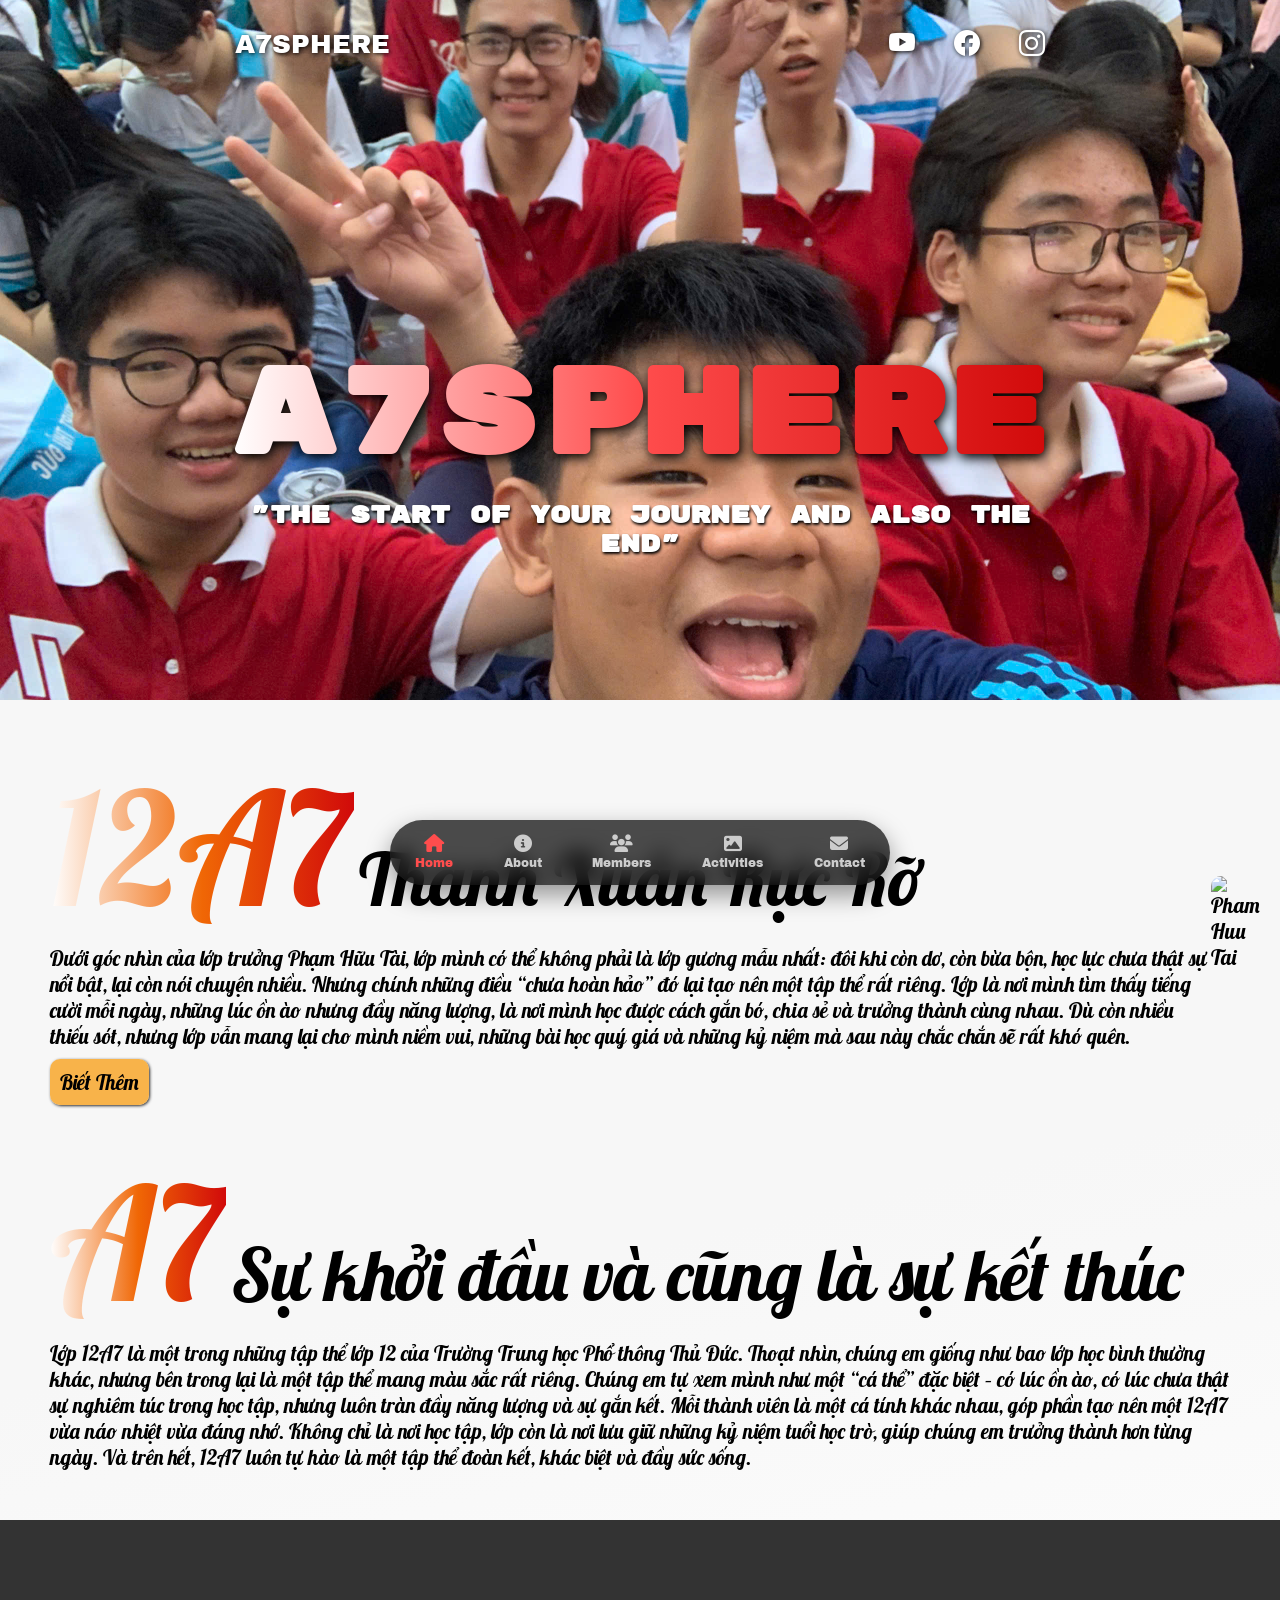
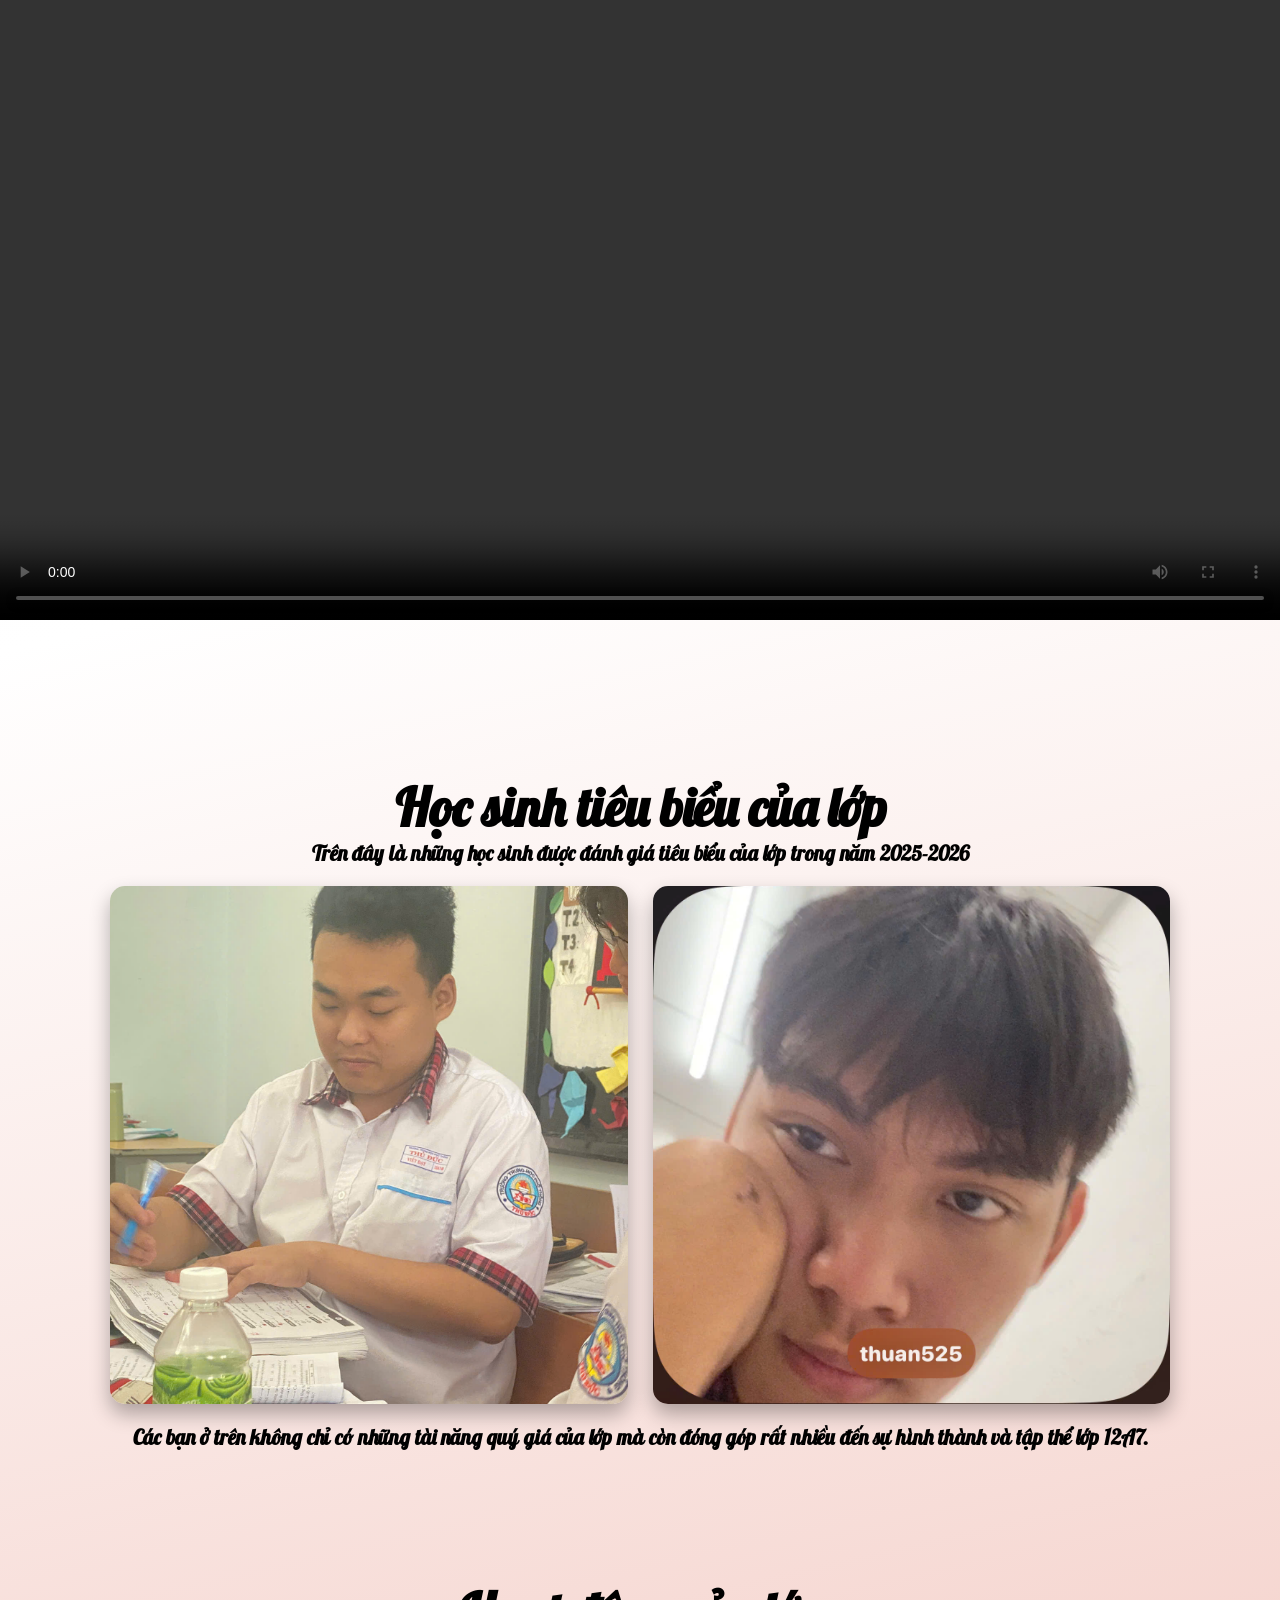
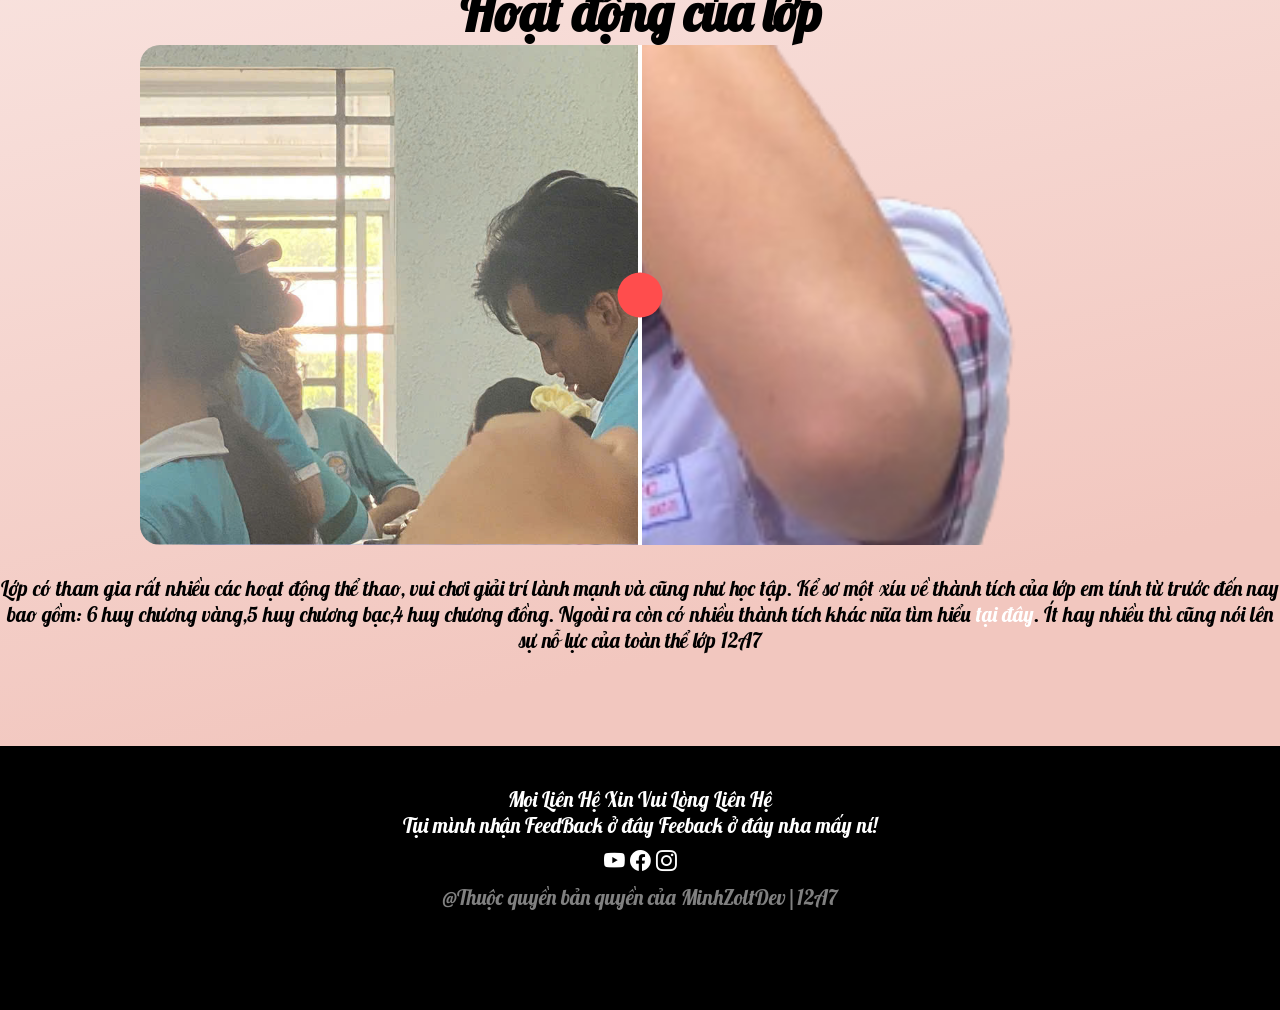
==== index.html @ 8d8f1428 "MinhCuong Update This" ====
<!DOCTYPE html>
<html lang="en">
<head defer>
    <meta charset="UTF-8">
    <meta name="viewport" content="width=device-width, initial-scale=1.0">
    <title>A7SPHERE</title>
    <link rel="stylesheet" href="assets/css/styles.css">
    <link href="https://fonts.googleapis.com/css2?family=Archivo+Black&family=Momo+Trust+Display&family=Rubik+Mono+One&display=swap" rel="stylesheet">
    <link rel="stylesheet" href="https://cdn.jsdelivr.net/npm/bootstrap-icons@1.13.1/font/bootstrap-icons.min.css">
    <script src="assets/java/script.js"></script>
    <script src="https://cdn.jsdelivr.net/npm/gsap@3.12.5/dist/gsap.min.js"></script>
    <script src="https://cdn.jsdelivr.net/npm/gsap@3.12.5/dist/Draggable.min.js"></script>
    <script src="https://cdn.jsdelivr.net/npm/gsap@3.12.5/dist/InertiaPlugin.min.js"></script>
    <link href="https://fonts.googleapis.com/css?family=Dancing+Script|Itim|Lobster|Montserrat:500|Noto+Serif|Nunito|Patrick+Hand|Roboto+Mono:100,100i,300,300i,400,400i,500,500i,700,700i|Roboto+Slab|Saira" rel="stylesheet">
</head>
<body>
    <main>
        <section id="hero" class="hero">
            <div id="nav">
                <div class="logo"><a href="">A7SPHERE</a></div>
                <div class="subnav">
                    <a href="https://www.instagram.com/a7_tdh/"><i class="bi bi-youtube"></i></a>
                    <a href="https://www.instagram.com/a7_tdh/"><i class="bi bi-facebook"></i></a>
                    <a href="https://www.instagram.com/a7_tdh/"><i class="bi bi-instagram"></i></a>
                </div>
            </div>
            <div class="banner-text">
                <a href="">
                <h1>
                    <span class="gradient">A7SPHERE</span>
                    <span class="sub-text">"The start of your journey and also the end"</span>
                </h1>
                </a>
            </div>
            <nav class="bottom-nav">
                <a href="index.html" class="nav-item active">
                <i class="fas fa-home"></i>
                <span>Home</span>
                </a>

                <a href="gioithieu.html" class="nav-item">
                <i class="fas fa-info-circle"></i>
                <span>About</span>
                </a>

                <a href="thanhvien.html" class="nav-item">
                <i class="fas fa-users"></i>
                <span>Members</span>
                </a>

                <a href="hoatdong.html" class="nav-item">
                <i class="fas fa-image"></i>
                <span>Activities</span>
                </a>

                <a href="contact.html" class="nav-item">
                <i class="fas fa-envelope"></i>
                <span>Contact</span>
                </a>
            </nav>
            <link rel="stylesheet" href="https://cdnjs.cloudflare.com/ajax/libs/font-awesome/6.5.0/css/all.min.css">
        </section>
        <section id="container" class="content">
            <div id="about-class">
                <div class="desc">
                    <div class="inf">
                        <div class="text-box">
                            <span class="up">12A7</span>
                            <span class="down">Thanh Xuân Rực Rỡ</span>
                            <p>Dưới góc nhìn của lớp trưởng Phạm Hữu Tài, 
                                lớp mình có thể không phải là lớp gương mẫu nhất:
                                 đôi khi còn dơ, còn bừa bộn, học lực chưa thật sự nổi bật, lại còn nói chuyện nhiều.
                                  Nhưng chính những điều “chưa hoàn hảo” đó lại tạo nên một tập thể rất riêng.
                                   Lớp là nơi mình tìm thấy tiếng cười mỗi ngày, những lúc ồn ào nhưng đầy năng lượng,
                                    là nơi mình học được cách gắn bó, chia sẻ và trưởng thành cùng nhau.
                                     Dù còn nhiều thiếu sót, nhưng lớp vẫn mang lại cho mình niềm vui,
                                      những bài học quý giá và những kỷ niệm mà sau này chắc chắn sẽ rất khó quên.</p>
                            <div class="btn"><a href="">Biết Thêm </a></div>

                        </div>
                        <div class="img">
                            <img src="https://scontent.fsgn5-15.fna.fbcdn.net/v/t39.30808-1/471205450_607537058471717_4896338671761177458_n.jpg?stp=dst-jpg_s200x200_tt6&_nc_cat=105&ccb=1-7&_nc_sid=e99d92&_nc_ohc=vo5A0G_MR-8Q7kNvwF-OnUR&_nc_oc=AdqDxGLi4FD_3Et37yuaGStkdA0nCi_4c3t-Nzt7FdjlCE5256rufus30WrA9XVtXI4i86uE35nLwh0YpuPOVDMf&_nc_zt=24&_nc_ht=scontent.fsgn5-15.fna&_nc_gid=y6_nA2UXHgYPpiNy9r2GIA&_nc_ss=7a3a8&oh=00_Af3Hh2YRTeY-ta6eNF-LEm2PVIT333aUHe0SHNYXMReJ5w&oe=69DE8FF2" alt="Pham Huu Tai">
                        </div>
                    </div>
                    <div class="about">
                        <span class="up">A7</span>
                        <span class="down">Sự khởi đầu và cũng là sự kết thúc</span>
                        <p>Lớp 12A7 là một trong những tập thể lớp 12 của Trường Trung học Phổ thông Thủ Đức. Thoạt nhìn, chúng em giống như bao lớp học bình thường khác, nhưng bên trong lại là một tập thể mang màu sắc rất riêng. Chúng em tự xem mình như một “cá thể” đặc biệt – có lúc ồn ào, có lúc chưa thật sự nghiêm túc trong học tập, 
                            nhưng luôn tràn đầy năng lượng và sự gắn kết. Mỗi thành viên là một cá tính khác nhau,
                             góp phần tạo nên một 12A7 vừa náo nhiệt vừa đáng nhớ. Không chỉ là nơi học tập, 
                             lớp còn là nơi lưu giữ những kỷ niệm tuổi học trò, giúp chúng em trưởng thành hơn từng ngày.
                              Và trên hết, 12A7 luôn tự hào là một tập thể đoàn kết, khác biệt và đầy sức sống.
                        </p>
                    </div>
                    <div class="video">
                        <video id="myVideo" src="assets/media/A7.mp4" controls autoplay ></video>
                    </div>
                </div>
            </div>
            <div id="outstanding-student">
                <h1>Học sinh tiêu biểu của lớp</h1>
                <h4>Trên đây là những học sinh được đánh giá tiêu biểu của lớp trong năm 2025-2026</h4>
                <div class="grid-container">
                    <div class="grid-item" onclick="openModal('member1')">
                        <div class="card-content">
                            <img src="assets/media/z7711926798724_ed6c885fbe867106e957149c598adda2.jpg" alt="Thành viên 1">
                        </div>
                    </div>

                    <div class="grid-item" onclick="openModal('member2')">
                        <div class="card-content">
                            <img src="assets/media/minh thhuan.jpg" alt="Thành viên 2">
                        </div>
                    </div>
                </div>
                <h4>Các bạn ở trên không chỉ có những tài năng quý giá của lớp mà còn đóng góp rất nhiều đến sự hình thành và tập thể lớp 12A7. </h4>
            </div>

            <div id="infoModal" class="modal">
                <div class="modal-content">
                <span class="close-btn" onclick="closeModal()">&times;</span>
                <div id="modal-body">
            </div>
    </div>
            </div>
            <div id="activities">
                  <h1 class="section-title">Hoạt động của lớp</h1>
                    <div class="conc" id="conc">
                        <div class="bg before"></div>
                        <div class="bg after" id="after"></div>

                        <div class="slider" id="slider">
                        <div class="handle"></div>
                        </div>
                    </div>
                  <p>Lớp có tham gia rất nhiều các hoạt động thể thao, vui chơi giải trí lành mạnh và cũng như học tập.
                    Kể sơ một xíu về thành tích của lớp em tính từ trước đến nay bao gồm: 6 huy chương vàng,5 huy chương bạc,4 huy chương đồng.
                    Ngoài ra còn có nhiều thành tích khác nữa tìm hiểu <a href="">tại đây</a>. Ít hay nhiều thì cũng nói lên 
                    sự nỗ lực của toàn thể lớp 12A7
                  </p>
            </div>
                <img src="" alt="">
            </section>
            <footer style="background: black;">
                <div class="contact-inf">
                    Mọi Liên Hệ Xin Vui Lòng Liên Hệ 
                    <div class="contact-form">
                        <span>Tụi mình nhận FeedBack ở đây</span>
                        <a href="">Feeback ở đây nha mấy ní!</a>
                    </div>
                </div>
                <div class="social-icons">
                   <a href="https://www.instagram.com/a7_tdh/"><i class="bi bi-youtube"></i></a>
                    <a href="https://www.instagram.com/a7_tdh/"><i class="bi bi-facebook"></i></a>
                    <a href="https://www.instagram.com/a7_tdh/"><i class="bi bi-instagram"></i></a>
                </div>
                <div class="copyright">@Thuộc quyền bản quyền của MinhZoltDev|12A7</div>
            </footer>
    </main>
</body>
</html>
---- assets/css/styles.css ----
:root{
    --text-color:white;
    --link-color:white;
  /*========== Colors ==========*/
  /*Color mode HSL(hue, saturation, lightness)*/
  --first-color: hsl(220, 100%, 62%);
  --title-color: hsl(220, 8%, 12%);
  --text-color: hsl(220, 8%, 56%);
  --body-color: hsl(220, 24%, 94%);
  --container-color: hsl(220, 48%, 96%);

  /*========== Font and typography ==========*/
  /*.5rem = 8px | 1rem = 16px ...*/
  --body-font: "Montserrat", sans-serif;
  --second-font: "Unbounded", sans-serif;
  --h3-font-size: 1rem;
  --normal-font-size: .938rem;
}
*{
    padding: 0;
    margin: 0;
    outline: none;
    border: 0; 
    box-sizing: border-box;
    text-decoration:none;
}
a{
    color: var(--link-color);
    text-decoration: none;
}
html{
    scroll-behavior: smooth;
    font-size: 65%;
}
video{
  width: 100%;
  height: 700px;

}
body{
  font-family: "Archivo Black", sans-serif;
  background: #f7f7f7;
  background: linear-gradient(167deg, rgba(247, 247, 247, 1) 31%, rgba(255, 255, 255, 1) 50%, rgba(242, 199, 191, 1) 89%);
}
/* Hero Begin */
.hero{
    background: url("../media/banner.jpg");
    background-position: center;
    background-repeat: no-repeat;
    background-size: cover;
    color: var(--text-color);
    width: 100%;
    height: 700px;
    font-size: 2.5rem;
}
#nav{
    position: absolute;
    top: 30px;       /* thay cho margin-top */
    left: 0;
    width: 100%;
    display: flex;
    justify-content: space-around;
    align-items: center;
    text-shadow: 1px 1px 5px black;
}
.logo a{
    text-shadow: 1px 1px 5px black;
}
.logo:hover{
    transform: scale(1.1);
    transition: 0.5s ease;
}
.subnav a:hover{
    color: #ccc;
    transition: 0.5s;
}
.subnav a{
    margin-left: 30px;
}
.banner-text{
    font-size: 5rem;
}
.banner-text a{
  position: absolute;
  top: 50%;
  left: 50%;
  transform: translate(-50%, -50%);
  text-align: center; 
  font-family: "Rubik Mono One", sans-serif;
}
.gradient {
  background: linear-gradient(90deg, #fff, #ff4d4d, #d10a0a);
  -webkit-background-clip: text;
  -webkit-text-fill-color: transparent;
  display:block;
  font-size: clamp(58px, 10vw, 120px);
  filter: drop-shadow(2px 4px 6px black);
}

.sub-text{
  color:white;
  display:block;
  text-shadow: 1px 2px 3px black;
  font-size: clamp(14px, 2.5vw, 24px);
  margin-top:10px;
}
/* Nav dưới khác với kia nha */
.bottom-nav {
  position: fixed;
  bottom: 15px;
  left: 50%;
  transform: translateX(-50%);

  width: 90%;
  max-width: 500px;
  height: 65px;

  background: rgba(0, 0, 0, 0.7);
  backdrop-filter: blur(10px);

  border-radius: 40px;
  display: flex;
  justify-content: space-around;
  align-items: center;

  box-shadow: 0 10px 25px rgba(0,0,0,0.4);
  z-index: 9999;
}

.nav-item {
  text-decoration: none;
  color: #ccc;
  font-size: 12px;

  display: flex;
  flex-direction: column;
  align-items: center;

  transition: 0.3s;
}

.nav-item i {
  font-size: 18px;
  margin-bottom: 3px;
}

.nav-item:hover {
  color: #ff4d4d;
  transform: translateY(-3px);
}

.nav-item.active {
  color: #ff4d4d;
}
/* Container Start */
#container{
    margin-top: 50px;
    font-family: 'Lobster', sans-serif;
}
#container h1{
    margin: 0   auto;
    text-align: center;
    font-size: 5rem;
}
.inf{
    display: flex;
    justify-content: space-around;
    align-items: center;
    margin: 50px;
}
.desc .inf{
    margin-right: 20px;
}
/* About */
#about-class{
  font-size: 2rem;
}
#about-class a{
  color: black;
  background: rgb(248, 179, 74);
  padding: 10px;
  border-radius: 10px;
  box-shadow: 1px 1px 3px #2d2c2c;
}
#about-class .btn{
    margin-top: 20px;
}
#about-class a:hover{
  box-shadow: 1px 1px 5px #ccc;
  transition: 0.3s;
  color: white;
}
#about-class img{
  border-radius: 10px;
}
span.down{
  font-size: 7rem;
}
span.up{
  background: linear-gradient(90deg, #fff, #f06705, #d10a0a);
  -webkit-background-clip: text;
  -webkit-text-fill-color: transparent;
  font-size: 15rem;
}
.container img{
  width: 150%;
  height: 150%;
}
.about{
  margin:50px;
}
.about span{
  direction: rt1;
}
/* Oustanding start */
#outstanding-student{
  margin-top: 150px;
}
h4{
  font-size: 2rem;
  display: flex;
  justify-content: center;
  align-items: center;
  text-align: center;
}
/* Grid Layout */
/* Container chứa toàn bộ các ô ảnh */
.grid-container {
    display: grid;
    /* Tự động chia cột: mỗi cột tối thiểu 150px, tối đa là 1 phần đều nhau */
    grid-template-columns: repeat(auto-fit, minmax(150px, 1fr));
    gap: 25px; /* Khoảng cách giữa các ô */
    padding: 20px;
    max-width: 1100px;
    margin: 0 auto;
}

/* Từng ô item */
.grid-item {
    aspect-ratio: 1; /* Cố định khung hình vuông */
    perspective: 1000px; /* Tạo môi trường 3D để hiệu ứng nghiêng thật hơn */
    cursor: pointer;
}

/* Lớp bọc nội dung ảnh - Nơi chứa hiệu ứng chính */
.card-content {
    width: 100%;
    height: 100%;
    position: relative;
    border-radius: 15px; /* Bo góc */
    overflow: hidden;    /* Giữ ảnh không bị tràn khỏi góc bo */
    box-shadow: 0 10px 20px rgba(0, 0, 0, 0.3);
    
    /* Transition giúp hiệu ứng mượt mà (0.4 giây) */
    transition: transform 0.4s cubic-bezier(0.175, 0.885, 0.32, 1.275), box-shadow 0.4s ease;
}

/* Xử lý thẻ img bên trong */
.card-content img {
    width: 100%;
    height: 100%;
    object-fit: cover; /* Quan trọng: Ảnh lấp đầy khung mà không bị méo */
    display: block;
    transition: filter 0.3s ease;
}

/* --- HIỆU ỨNG KHI DI CHUỘT VÀO (HOVER) --- */

.grid-item:hover .card-content {
    /* Phóng to 1.1 lần và nghiêng theo trục Y (nghiêng ngang) và X (nghiêng dọc) */
    transform: scale(1.1) rotateY(12deg) rotateX(8deg);
    
    /* Đổ bóng sâu hơn khi ảnh bay lên */
    box-shadow: 0 25px 40px rgba(0, 0, 0, 0.5);
    z-index: 10; /* Đảm bảo ảnh đang hover nằm trên các ảnh khác */
}

.grid-item:hover img {
    filter: brightness(1.1); /* Ảnh sáng hơn một chút khi hover */
}

/* --- CSS CHO MODAL (Màn hình thông tin) --- */

.modal {
    display: none; /* Ẩn mặc định */
    position: fixed;
    z-index: 99999; /* Luôn nằm trên cùng */
    left: 0;
    top: 0;
    width: 100%;
    height: 100%;
    background-color: rgba(0, 0, 0, 0.85); /* Nền đen mờ */
    backdrop-filter: blur(8px); /* Làm mờ hậu cảnh */
    align-items: center;
    justify-content: center;
}

.modal-content {
    background: #222; /* Màu nền hộp thoại */
    border: 1px solid #444;
    color: white;
    padding: 40px;
    border-radius: 25px;
    width: 90%;
    max-width: 450px;
    text-align: center;
    position: relative;
    /* Hiệu ứng hiện ra nhẹ nhàng */
    animation: zoomIn 0.3s ease-out;
}

@keyframes zoomIn {
    from { transform: scale(0.7); opacity: 0; }
    to { transform: scale(1); opacity: 1; }
}

.close-btn {
    position: absolute;
    top: 15px;
    right: 20px;
    font-size: 35px;
    color: #ff4d4d;
    cursor: pointer;
    line-height: 1;
}
/* Activities slide nha ni  */
#activities p{
  margin-top: 30px;
}
#activities {
  width: 100%;
  padding: 80px 0;
  background: transparent;
  text-align: center;
  color: black;
  margin-top: 50px;
  font-size: 2rem;
}

.section-title {
  font-size: 2.5rem;
  margin-bottom: 40px;
}


.conc {
  position: relative;
  width: 90%;
  max-width: 1000px;
  height: 500px;
  margin: auto;
  overflow: hidden;
  border-radius: 20px;
}

.bg {
  position: absolute;
  width: 100%;
  height: 100%;
  background-size: cover;
  background-position: center;
  transition: 0.4s ease;
}

.bg.before {
  background-image: url('../media/MINH\ QUAN.png');
  z-index: 1;
}

.bg.after {
  background-image: url('../media/Duy\ thanh.jpg');
  clip-path: inset(0 50% 0 0);
  z-index: 2;
}

.slider {
  position: absolute;
  top: 0;
  left: 50%;
  width: 4px;
  height: 100%;
  background: #fff;
  z-index: 3;
  cursor: ew-resize;
  transform: translateX(-50%);
}

.handle {
  position: absolute;
  top: 50%;
  left: 50%;
  transform: translate(-50%, -50%);
  width: 45px;
  height: 45px;
  background: #ff4d4d;
  border-radius: 50%;
}

@media (max-width: 768px) {
  .conc {
    height: 300px;
  }

  .handle {
    width: 30px;
    height: 30px;
  }
}
/* FOOTER */
footer{
  display: flex;
  flex-direction: column;  
  align-items: center;      
  justify-content: center;
  gap: 10px;                
  padding: 20px;
  background: black;
  color: white;
  text-align: center;
  font-size: 2rem;
  padding-bottom: 100px;
  padding-top: 40px;
  font-family: "Lobster", sans-serif;
}
.copyright{
  opacity: 0.5;
}
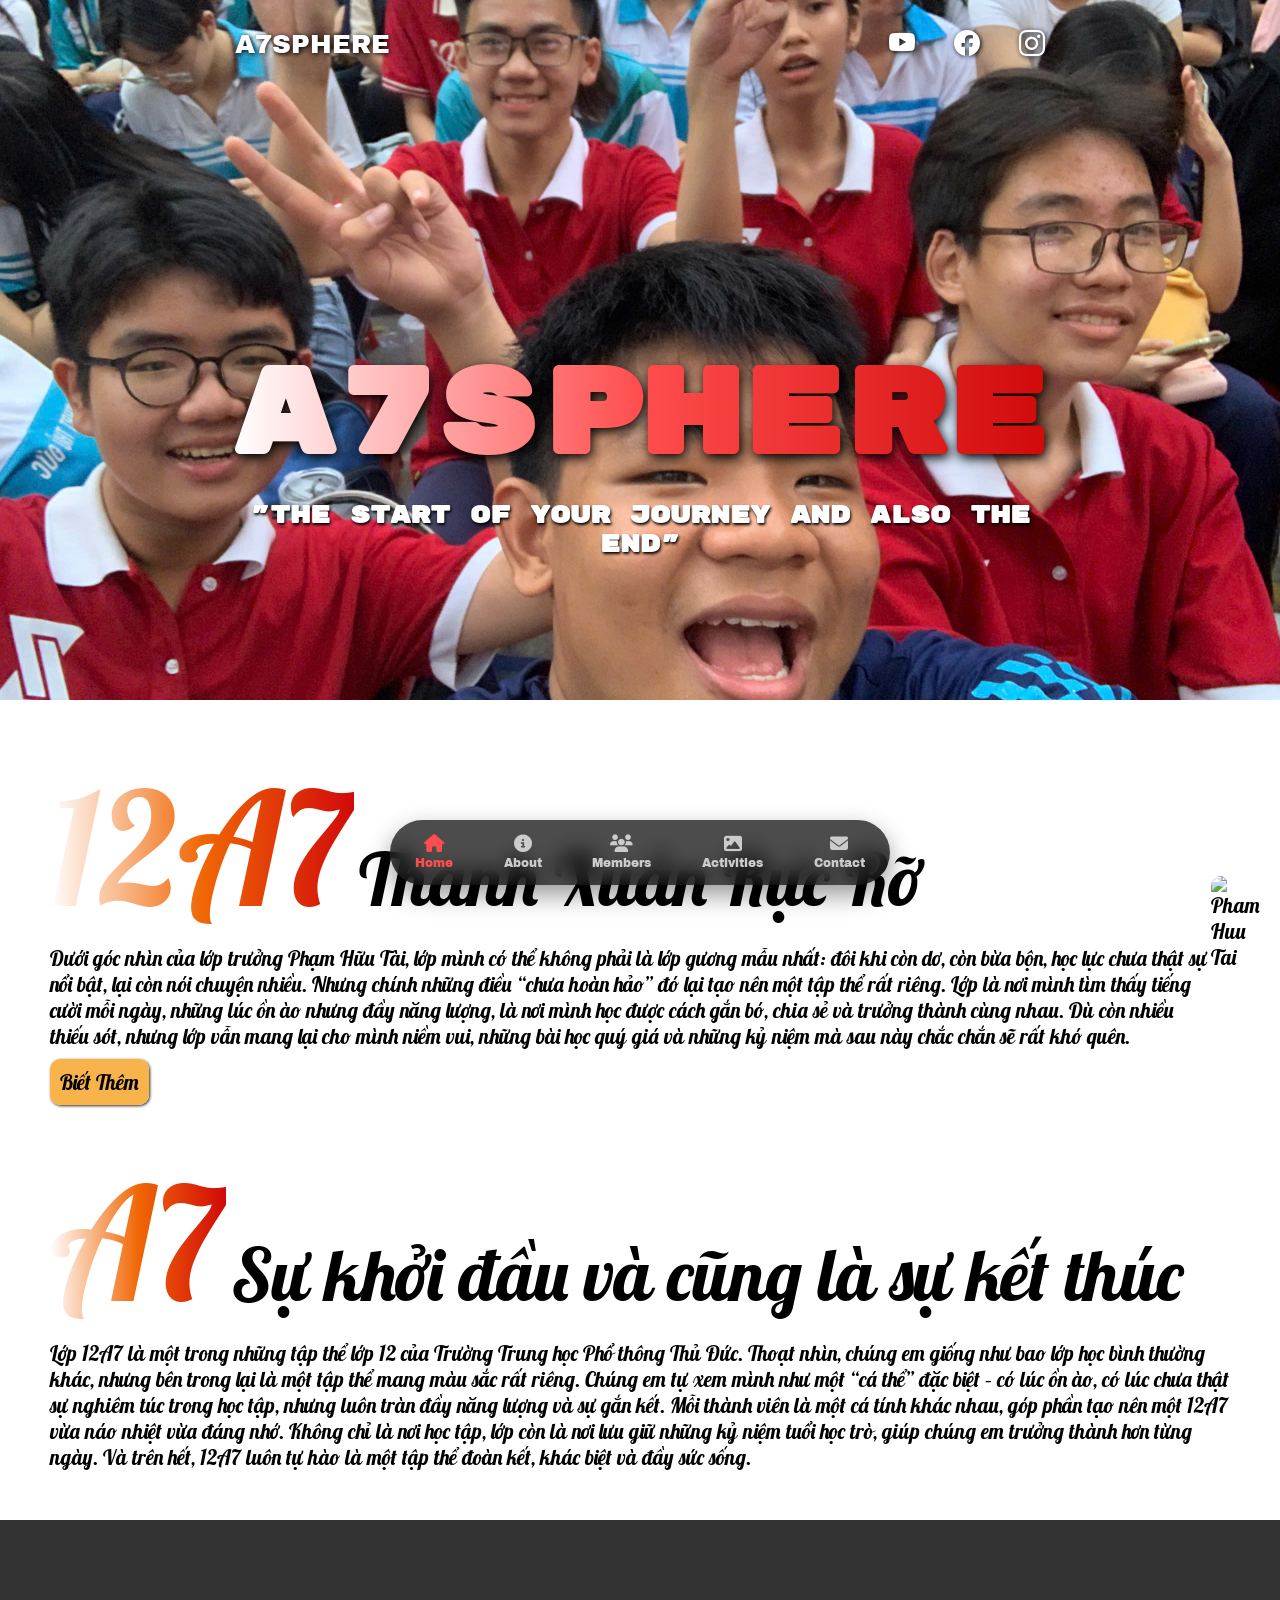
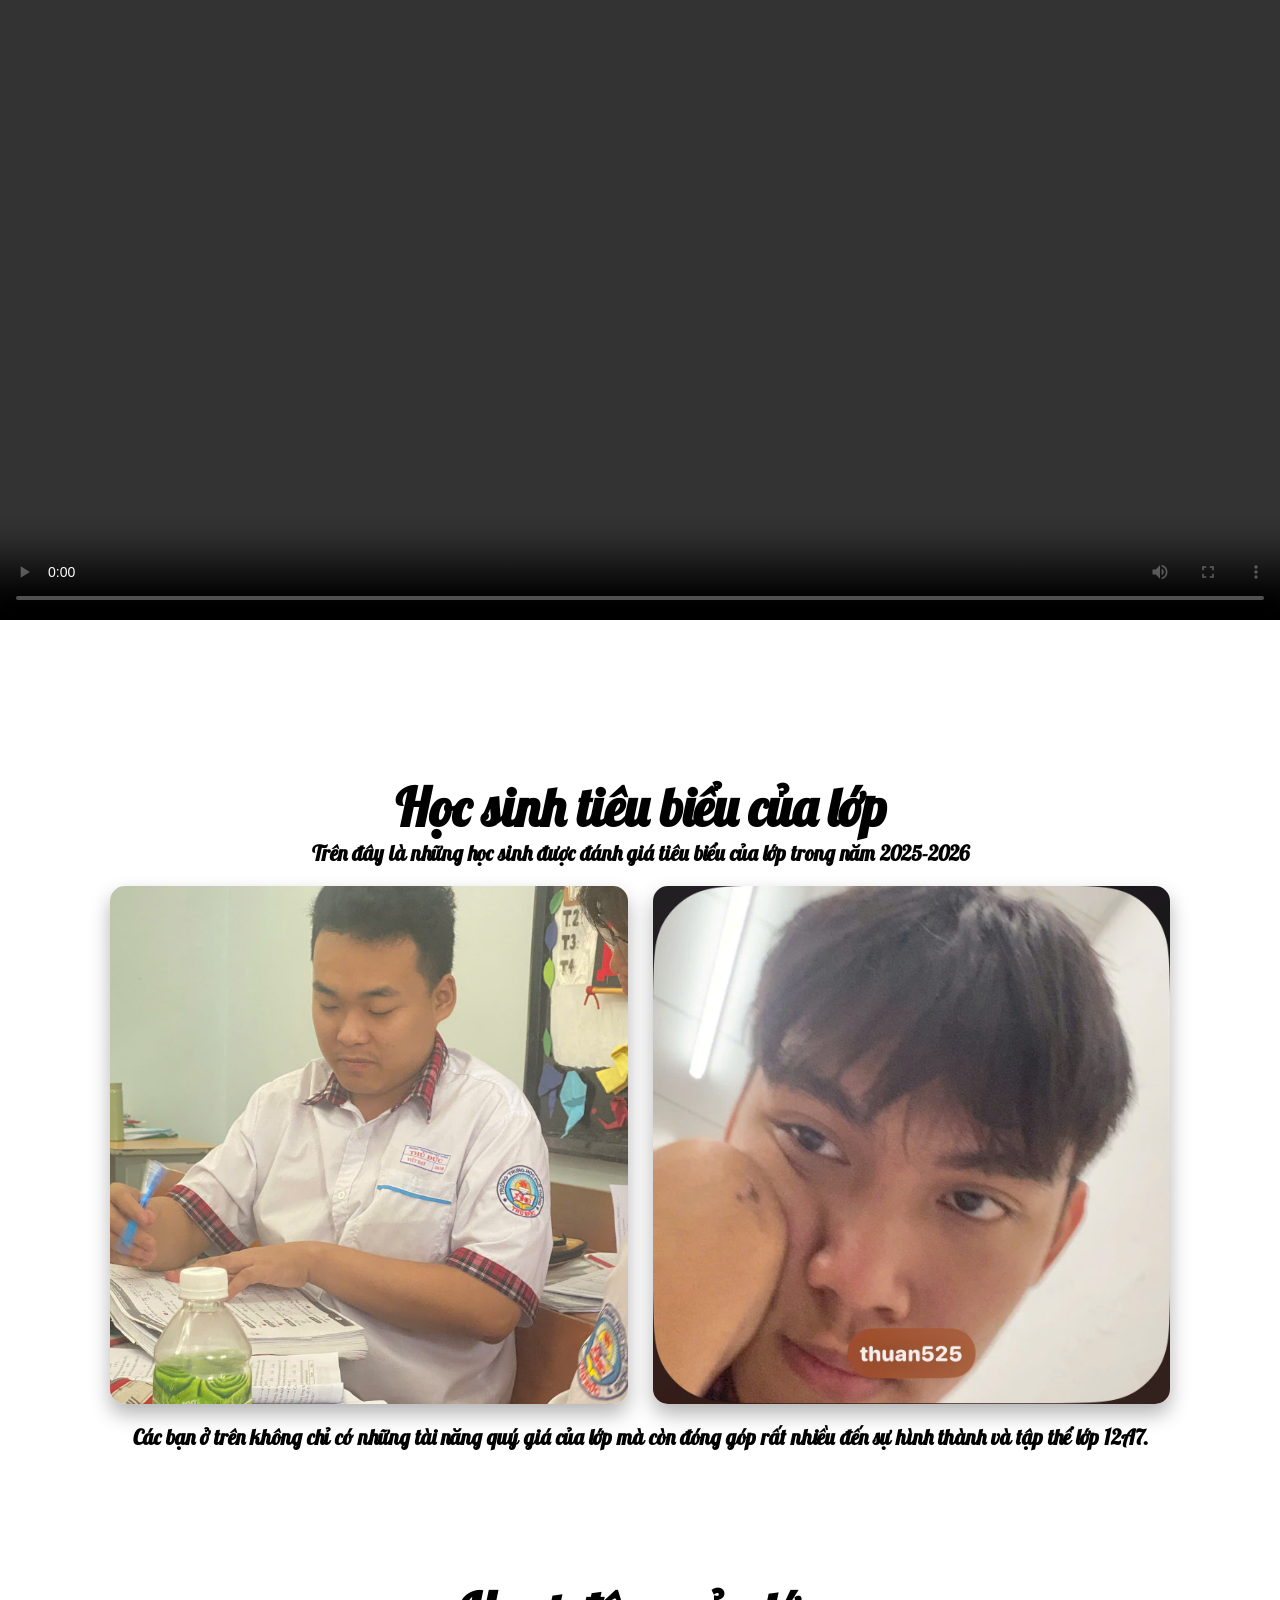
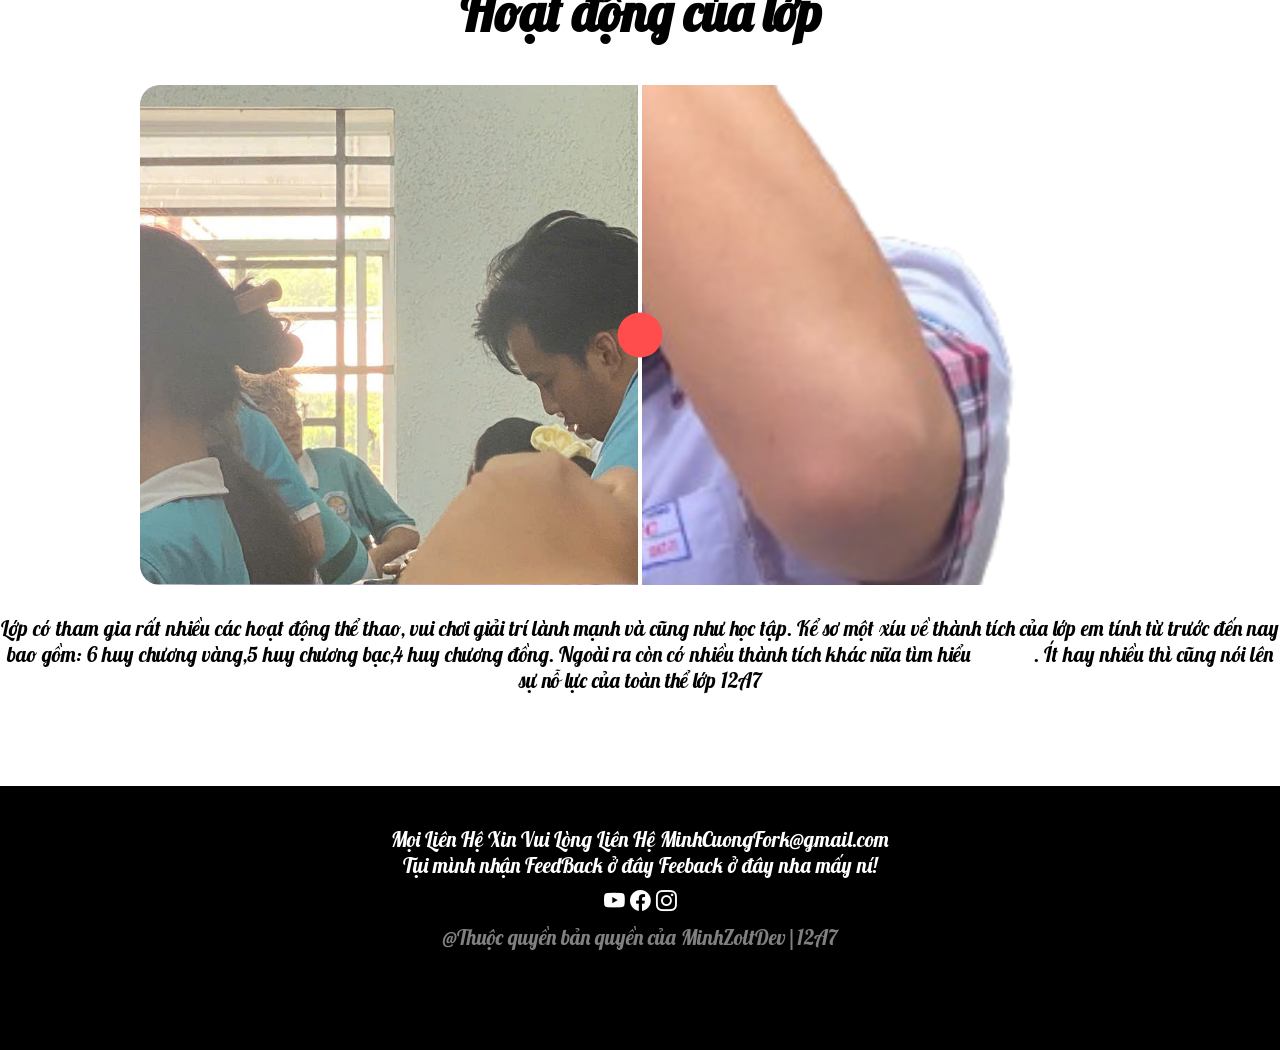
==== commit 021a783f: "Update gan cuoi" ====
--- a/index.html
+++ b/index.html
@@ -143,7 +143,7 @@
             </section>
             <footer style="background: black;">
                 <div class="contact-inf">
-                    Mọi Liên Hệ Xin Vui Lòng Liên Hệ 
+                    Mọi Liên Hệ Xin Vui Lòng Liên Hệ MinhCuongFork@gmail.com
                     <div class="contact-form">
                         <span>Tụi mình nhận FeedBack ở đây</span>
                         <a href="">Feeback ở đây nha mấy ní!</a>
--- a/assets/css/styles.css
+++ b/assets/css/styles.css
@@ -39,8 +39,6 @@
 }
 body{
   font-family: "Archivo Black", sans-serif;
-  background: #f7f7f7;
-  background: linear-gradient(167deg, rgba(247, 247, 247, 1) 31%, rgba(255, 255, 255, 1) 50%, rgba(242, 199, 191, 1) 89%);
 }
 /* Hero Begin */
 .hero{
@@ -335,6 +333,9 @@
   color: black;
   margin-top: 50px;
   font-size: 2rem;
+}
+#activities h1{
+  margin-bottom: 40px;
 }
 
 .section-title {
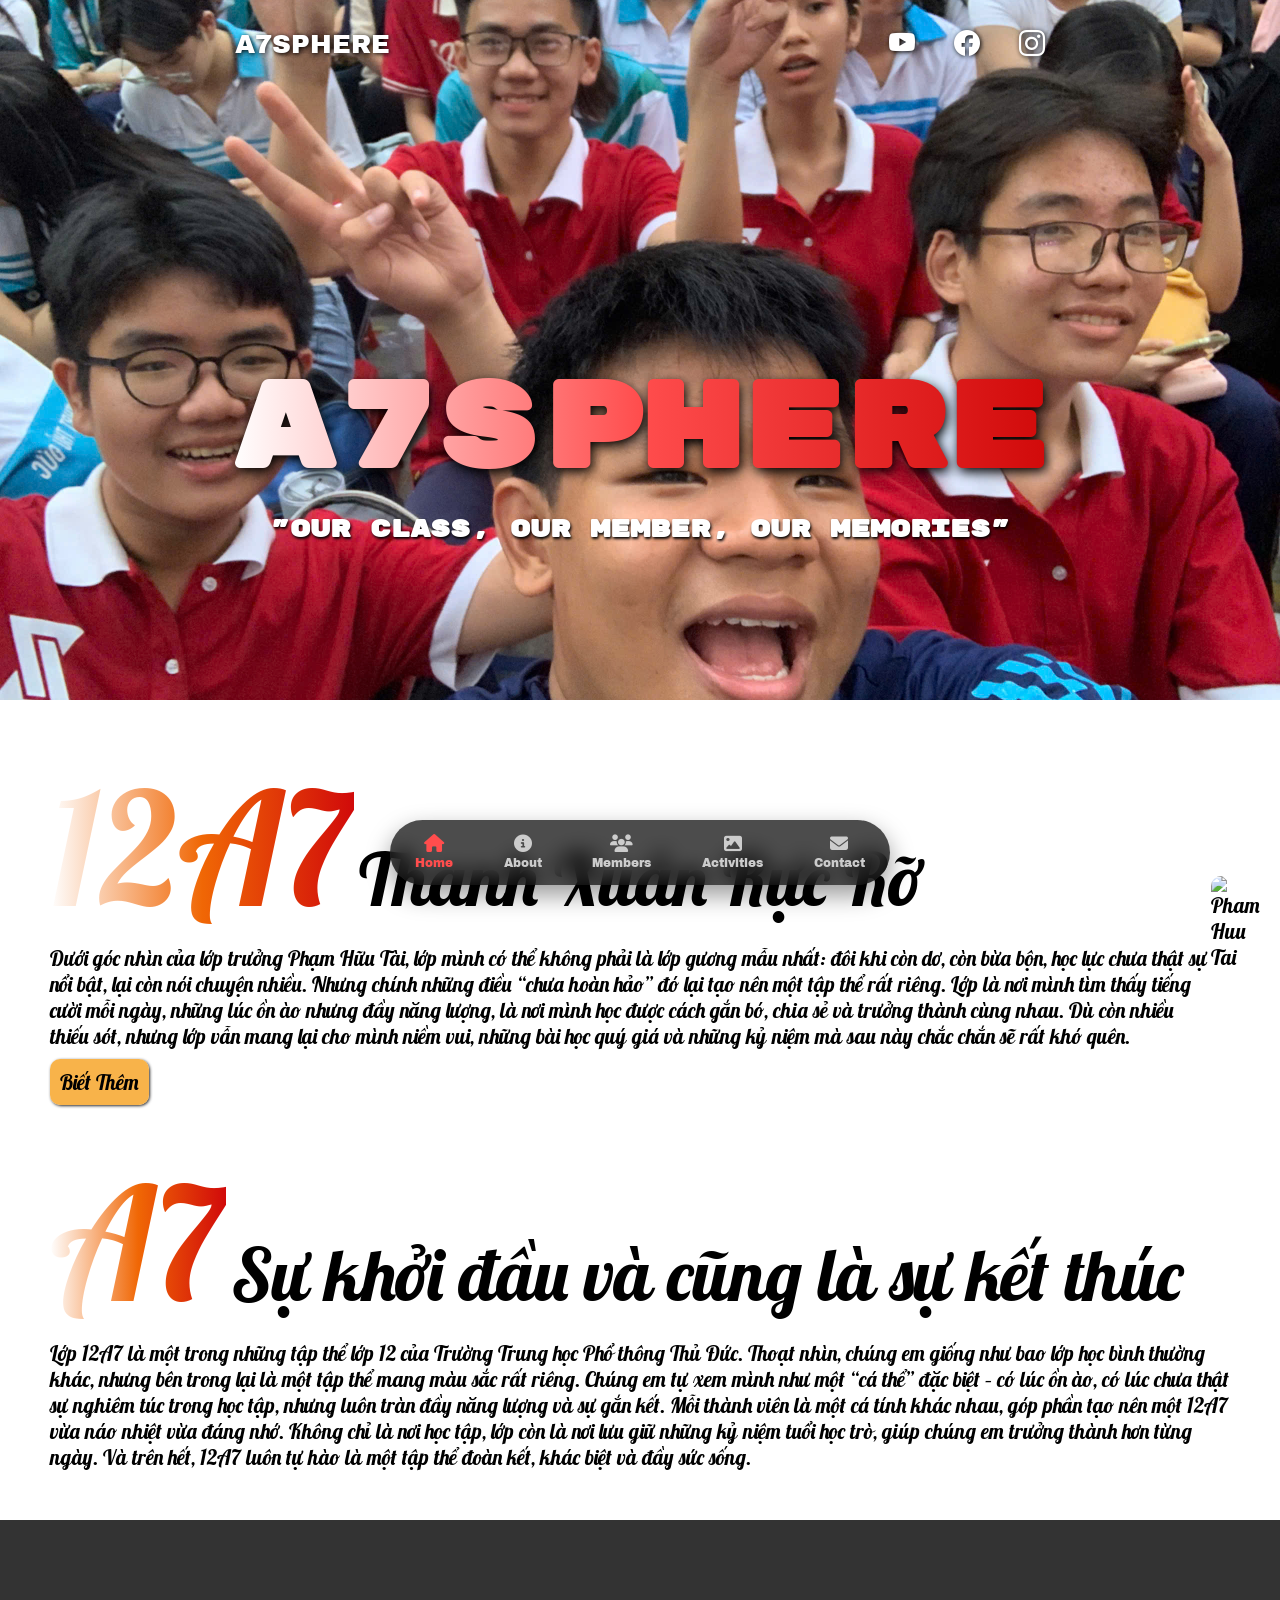
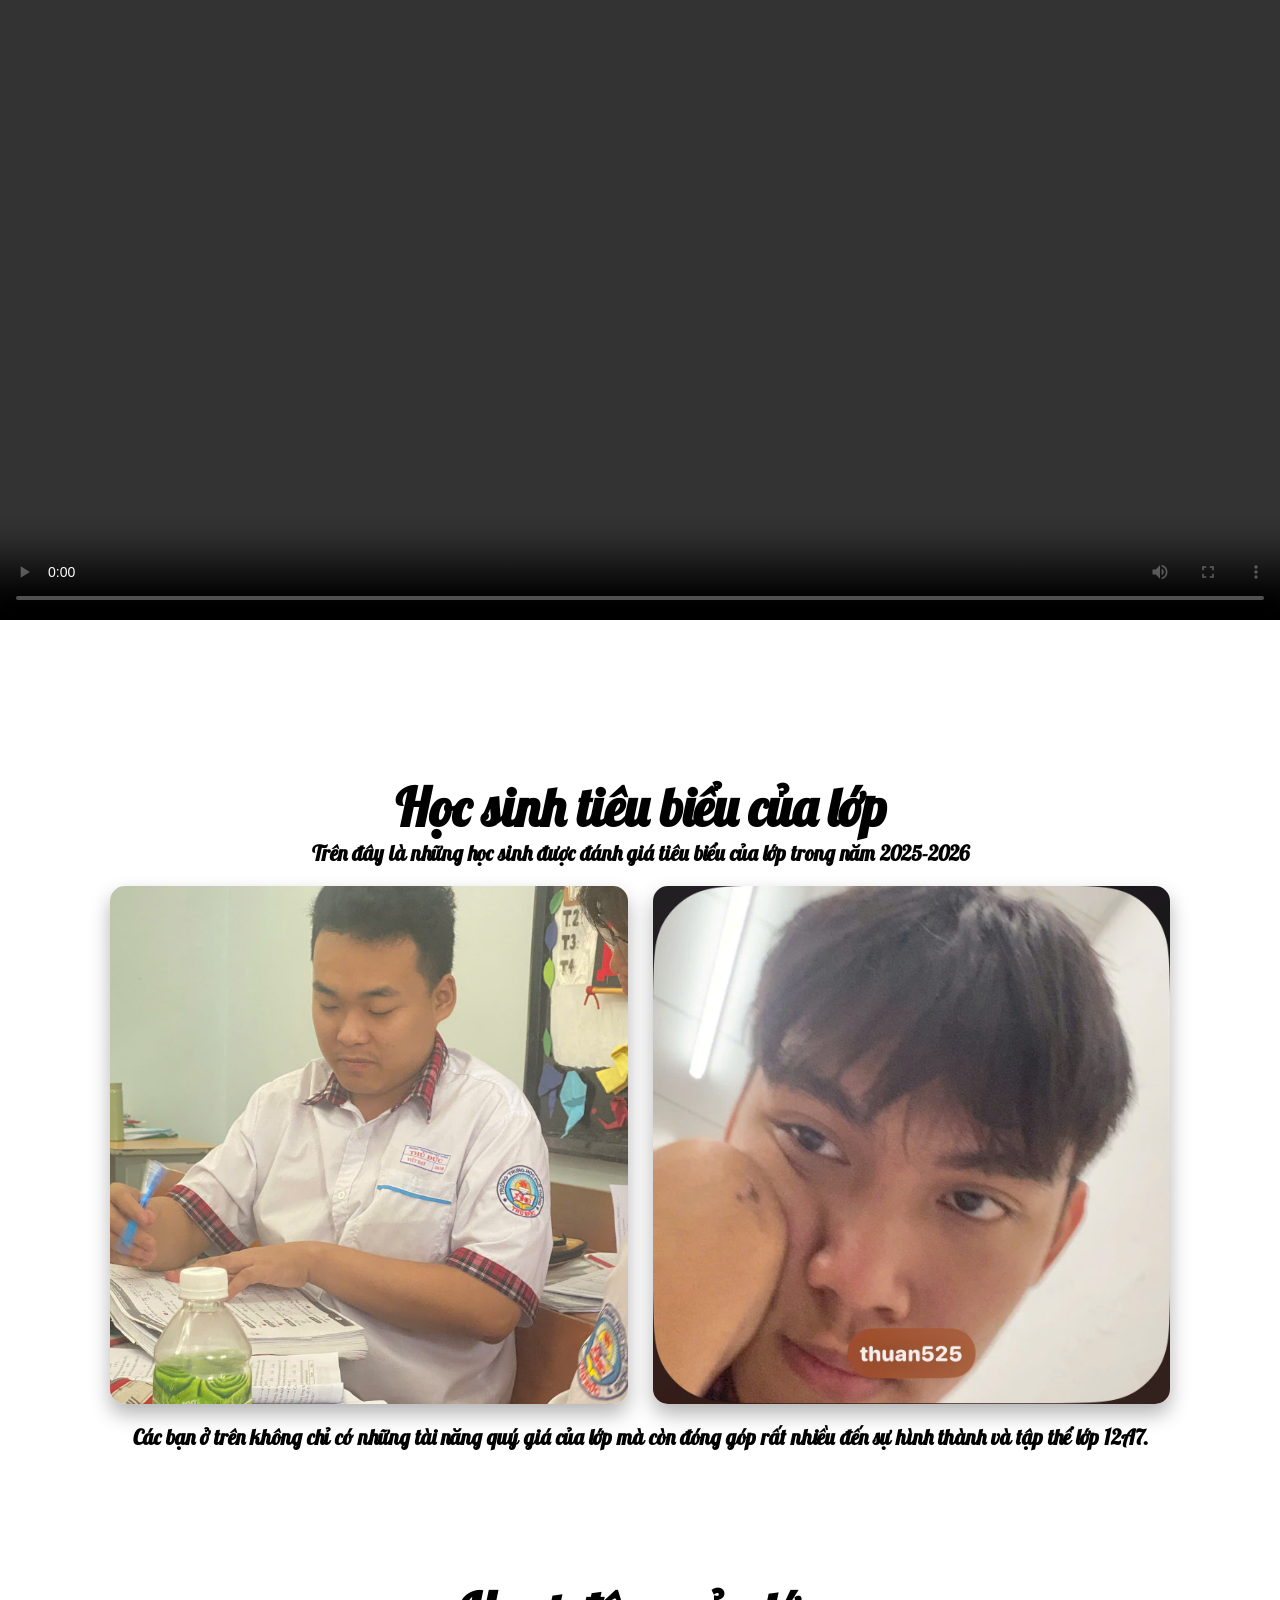
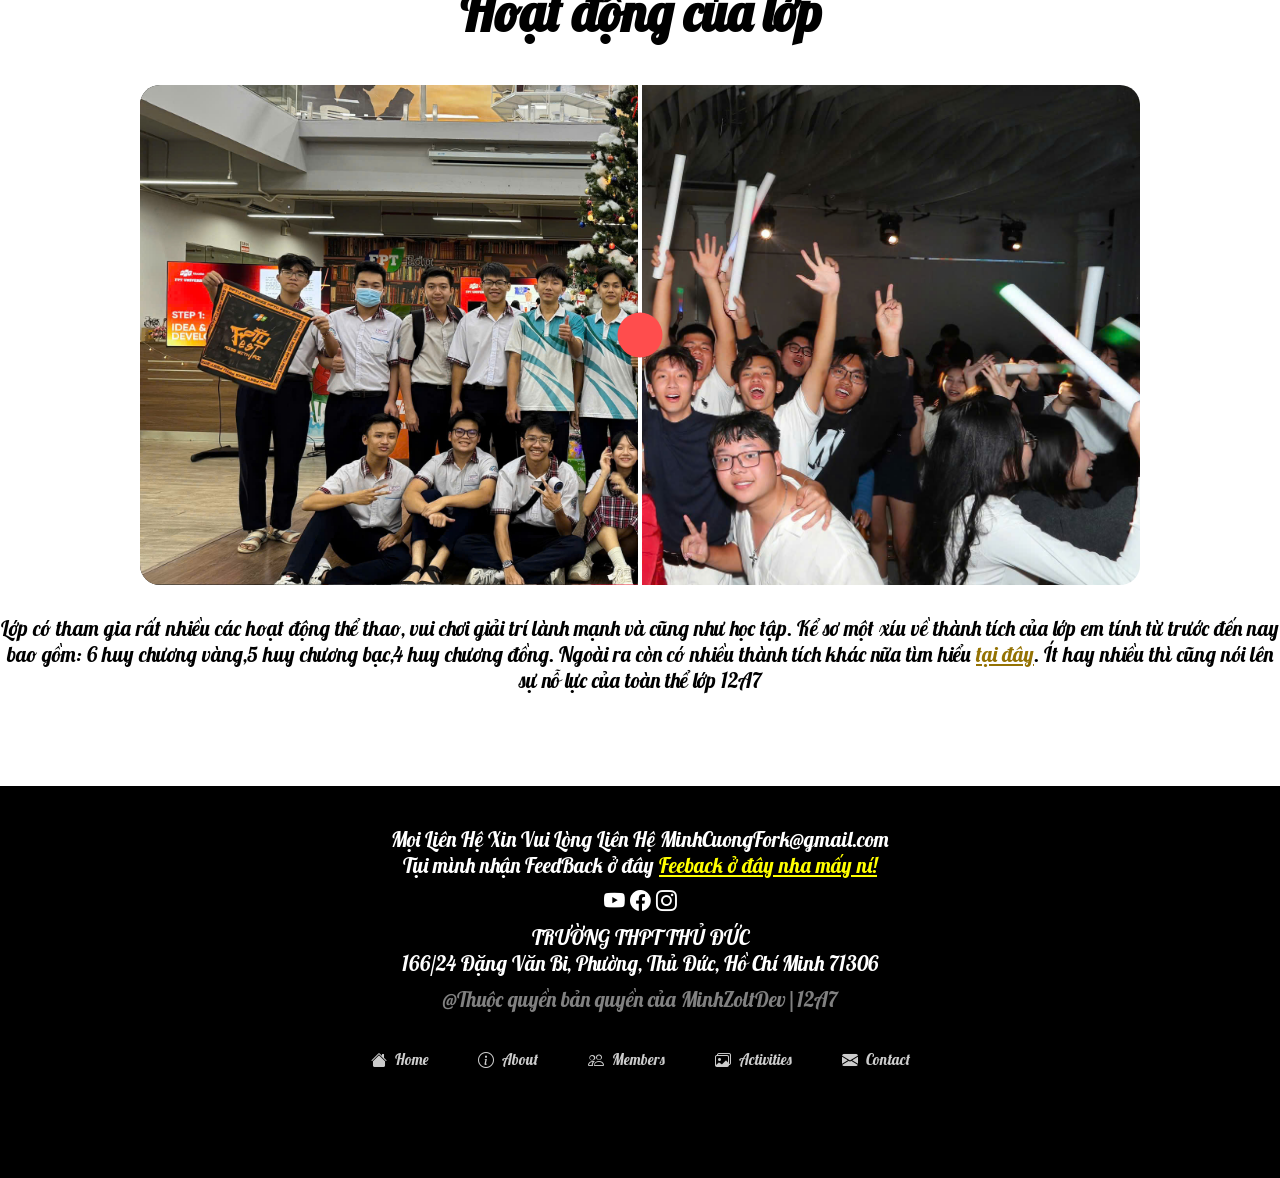
==== commit acf5474a: "Update chx responisve" ====
--- a/index.html
+++ b/index.html
@@ -12,6 +12,7 @@
     <script src="https://cdn.jsdelivr.net/npm/gsap@3.12.5/dist/Draggable.min.js"></script>
     <script src="https://cdn.jsdelivr.net/npm/gsap@3.12.5/dist/InertiaPlugin.min.js"></script>
     <link href="https://fonts.googleapis.com/css?family=Dancing+Script|Itim|Lobster|Montserrat:500|Noto+Serif|Nunito|Patrick+Hand|Roboto+Mono:100,100i,300,300i,400,400i,500,500i,700,700i|Roboto+Slab|Saira" rel="stylesheet">
+    <link rel="stylesheet" href="assets/css/responsive.css">
 </head>
 <body>
     <main>
@@ -28,7 +29,7 @@
                 <a href="">
                 <h1>
                     <span class="gradient">A7SPHERE</span>
-                    <span class="sub-text">"The start of your journey and also the end"</span>
+                    <span class="sub-text">"OUR CLASS, OUR MEMBER, OUR MEMORIES"</span>
                 </h1>
                 </a>
             </div>
@@ -75,7 +76,7 @@
                                     là nơi mình học được cách gắn bó, chia sẻ và trưởng thành cùng nhau.
                                      Dù còn nhiều thiếu sót, nhưng lớp vẫn mang lại cho mình niềm vui,
                                       những bài học quý giá và những kỷ niệm mà sau này chắc chắn sẽ rất khó quên.</p>
-                            <div class="btn"><a href="">Biết Thêm </a></div>
+                            <div class="btn"><a href="gioithieu.html">Biết Thêm </a></div>
 
                         </div>
                         <div class="img">
@@ -135,7 +136,7 @@
                     </div>
                   <p>Lớp có tham gia rất nhiều các hoạt động thể thao, vui chơi giải trí lành mạnh và cũng như học tập.
                     Kể sơ một xíu về thành tích của lớp em tính từ trước đến nay bao gồm: 6 huy chương vàng,5 huy chương bạc,4 huy chương đồng.
-                    Ngoài ra còn có nhiều thành tích khác nữa tìm hiểu <a href="">tại đây</a>. Ít hay nhiều thì cũng nói lên 
+                    Ngoài ra còn có nhiều thành tích khác nữa tìm hiểu <a href="hoatdong.html">tại đây</a>. Ít hay nhiều thì cũng nói lên 
                     sự nỗ lực của toàn thể lớp 12A7
                   </p>
             </div>
@@ -154,7 +155,16 @@
                     <a href="https://www.instagram.com/a7_tdh/"><i class="bi bi-facebook"></i></a>
                     <a href="https://www.instagram.com/a7_tdh/"><i class="bi bi-instagram"></i></a>
                 </div>
+                TRƯỜNG THPT THỦ ĐỨC <br>
+                166/24 Đặng Văn Bi, Phường, Thủ Đức, Hồ Chí Minh 71306
                 <div class="copyright">@Thuộc quyền bản quyền của MinhZoltDev|12A7</div>
+<div class="footer-nav">
+  <a href="index.html"><i class="bi bi-house-fill"></i> Home</a>
+  <a href="gioithieu.html"><i class="bi bi-info-circle"></i> About</a>
+  <a href="thanhvien.html"><i class="bi bi-people"></i> Members</a>
+  <a href="hoatdong.html"><i class="bi bi-images"></i> Activities</a>
+  <a href="contact.html"><i class="bi bi-envelope-fill"></i> Contact</a>
+</div>
             </footer>
     </main>
 </body>
--- a/assets/css/styles.css
+++ b/assets/css/styles.css
@@ -353,6 +353,10 @@
   overflow: hidden;
   border-radius: 20px;
 }
+#activities a{
+  color: rgb(148, 114, 3);
+  text-decoration: underline;
+}
 
 .bg {
   position: absolute;
@@ -364,12 +368,12 @@
 }
 
 .bg.before {
-  background-image: url('../media/MINH\ QUAN.png');
+  background-image: url('../media/Hieu.jpg');
   z-index: 1;
 }
 
 .bg.after {
-  background-image: url('../media/Duy\ thanh.jpg');
+  background-image: url('../media/maybo.jpg');
   clip-path: inset(0 50% 0 0);
   z-index: 2;
 }
@@ -395,6 +399,38 @@
   height: 45px;
   background: #ff4d4d;
   border-radius: 50%;
+}
+.footer-nav {
+  display: flex;
+  justify-content: center;
+  flex-wrap: wrap;
+  gap: 20px;
+  margin-top: 20px;
+}
+
+.footer-nav a {
+  display: flex;
+  align-items: center;
+  gap: 8px;
+
+  color: #ccc;
+  text-decoration: none;
+  font-size: 15px;
+
+  padding: 8px 15px;
+  border-radius: 20px;
+  transition: 0.3s;
+}
+
+/* Hover */
+.footer-nav a:hover {
+  color: #ff2e2e;
+  background: rgba(255, 0, 0, 0.1);
+}
+
+/* Icon */
+.footer-nav i {
+  font-size: 16px;
 }
 
 @media (max-width: 768px) {
@@ -425,4 +461,13 @@
 }
 .copyright{
   opacity: 0.5;
+}
+/* Contact form */
+.contact-form a{
+  color: yellow;
+  text-decoration: underline;
+}
+.contact-form a{
+  color: yellow;
+  text-decoration: underline;
 }
--- a/assets/css/responsive.css
+++ b/assets/css/responsive.css
@@ -0,0 +1,153 @@
+/* --- 1. Cấu hình chung cho mọi màn hình --- */
+img {
+    max-width: 100%;
+    height: auto;
+}
+
+/* --- 2. Màn hình Tablet (Dưới 1024px) --- */
+@media (max-width: 1024px) {
+    .letter-paper {
+        width: 80%; /* Form liên hệ co giãn theo màn hình */
+        padding: 30px;
+    }
+    
+    /* Chỉnh lại layout cho phần thành viên (nếu dùng grid) */
+    .member-grid {
+        grid-template-columns: repeat(3, 1fr); /* 3 cột cho tablet */
+    }
+}
+
+/* --- 3. Màn hình Mobile lớn / iPad Portrait (Dưới 768px) --- */
+@media (max-width: 768px) {
+    .letter-paper {
+        width: 90%;
+        padding: 20px;
+    }
+
+    .title {
+        font-size: 1.2rem;
+    }
+
+    /* Ẩn bớt các hiệu ứng rườm rà để tập trung nội dung */
+    .stamp-container::after {
+        display: none; 
+    }
+
+    .member-grid {
+        grid-template-columns: repeat(2, 1fr); /* 2 cột cho điện thoại lớn */
+    }
+
+    /* Menu điều hướng (nếu có) nên chuyển sang dạng dọc hoặc ẩn */
+    nav ul {
+        flex-direction: column;
+        text-align: center;
+    }
+}
+
+/* --- 4. Màn hình Mobile nhỏ (Dưới 480px) --- */
+@media (max-width: 480px) {
+    .input-group {
+        flex-direction: column; /* Nhãn và ô nhập xếp chồng lên nhau */
+        align-items: flex-start;
+    }
+
+    .input-group label {
+        margin-bottom: 5px;
+        font-size: 0.8rem;
+    }
+
+    input, .message-group textarea {
+        background-size: 100% 25px; /* Thu nhỏ khoảng cách dòng kẻ */
+        line-height: 25px;
+    }
+
+    .member-grid {
+        grid-template-columns: 1fr; /* 1 cột duy nhất cho điện thoại nhỏ */
+    }
+
+    .footer-form {
+        justify-content: center;
+        flex-direction: column-reverse;
+        gap: 20px;
+    }
+}
+
+/* --- 5. Màn hình cực lớn (Monitor trên 1440px) --- */
+@media (min-width: 1440px) {
+    .letter-container {
+        transform: scale(1.2); /* Phóng to một chút để không bị lọt thỏm */
+    }
+}
+/* Container chính chứa tờ giấy */
+.letter-container {
+    width: 100%;
+    display: flex;
+    justify-content: center;
+    padding: 20px; /* Tạo khoảng trống để không bị dính sát mép điện thoại */
+    box-sizing: border-box;
+}
+
+/* Tờ giấy viết thư */
+.letter-paper {
+    background-color: white;
+    width: 100%;
+    max-width: 500px; /* Trên máy tính nó chỉ rộng tối đa 500px */
+    min-width: 300px; /* Trên điện thoại nhỏ nhất nó vẫn giữ form */
+    padding: 30px;
+    box-shadow: 10px 10px 0px rgba(0, 0, 0, 0.05);
+    position: relative;
+    box-sizing: border-box; /* Quan trọng để padding không làm tăng chiều rộng */
+}
+
+/* Xử lý phần Input để không bị đẩy ra ngoài */
+.input-group {
+    display: flex;
+    align-items: flex-end;
+    margin-bottom: 20px;
+    width: 100%;
+}
+
+.input-group label {
+    white-space: nowrap; /* Không cho chữ nhãn bị xuống dòng */
+    margin-right: 10px;
+}
+
+input, textarea {
+    flex: 1; /* Để input chiếm hết phần còn lại của hàng */
+    border: none;
+    outline: none;
+    background: transparent;
+    width: 100%;
+    /* Dòng kẻ */
+    background-image: linear-gradient(to bottom, transparent 29px, #e0e0e0 1px);
+    background-size: 100% 30px;
+    line-height: 30px;
+}
+
+/* Tablet và Di động */
+@media (max-width: 600px) {
+    .letter-paper {
+        padding: 20px 15px; /* Giảm padding khi màn hình nhỏ */
+    }
+    
+    .title {
+        font-size: 1.2rem;
+        margin-bottom: 20px;
+    }
+
+    .input-group {
+        flex-direction: column; /* Chuyển thành hàng dọc trên điện thoại */
+        align-items: flex-start;
+    }
+
+    .input-group label {
+        margin-bottom: 5px;
+    }
+}
+html, body {
+    margin: 0;
+    padding: 0;
+    width: 100%;
+    overflow-x: hidden; /* Ngăn chặn cuộn ngang gây lỗi giao diện */
+    background-color: transparent; /* Màu nền chủ đạo */
+}
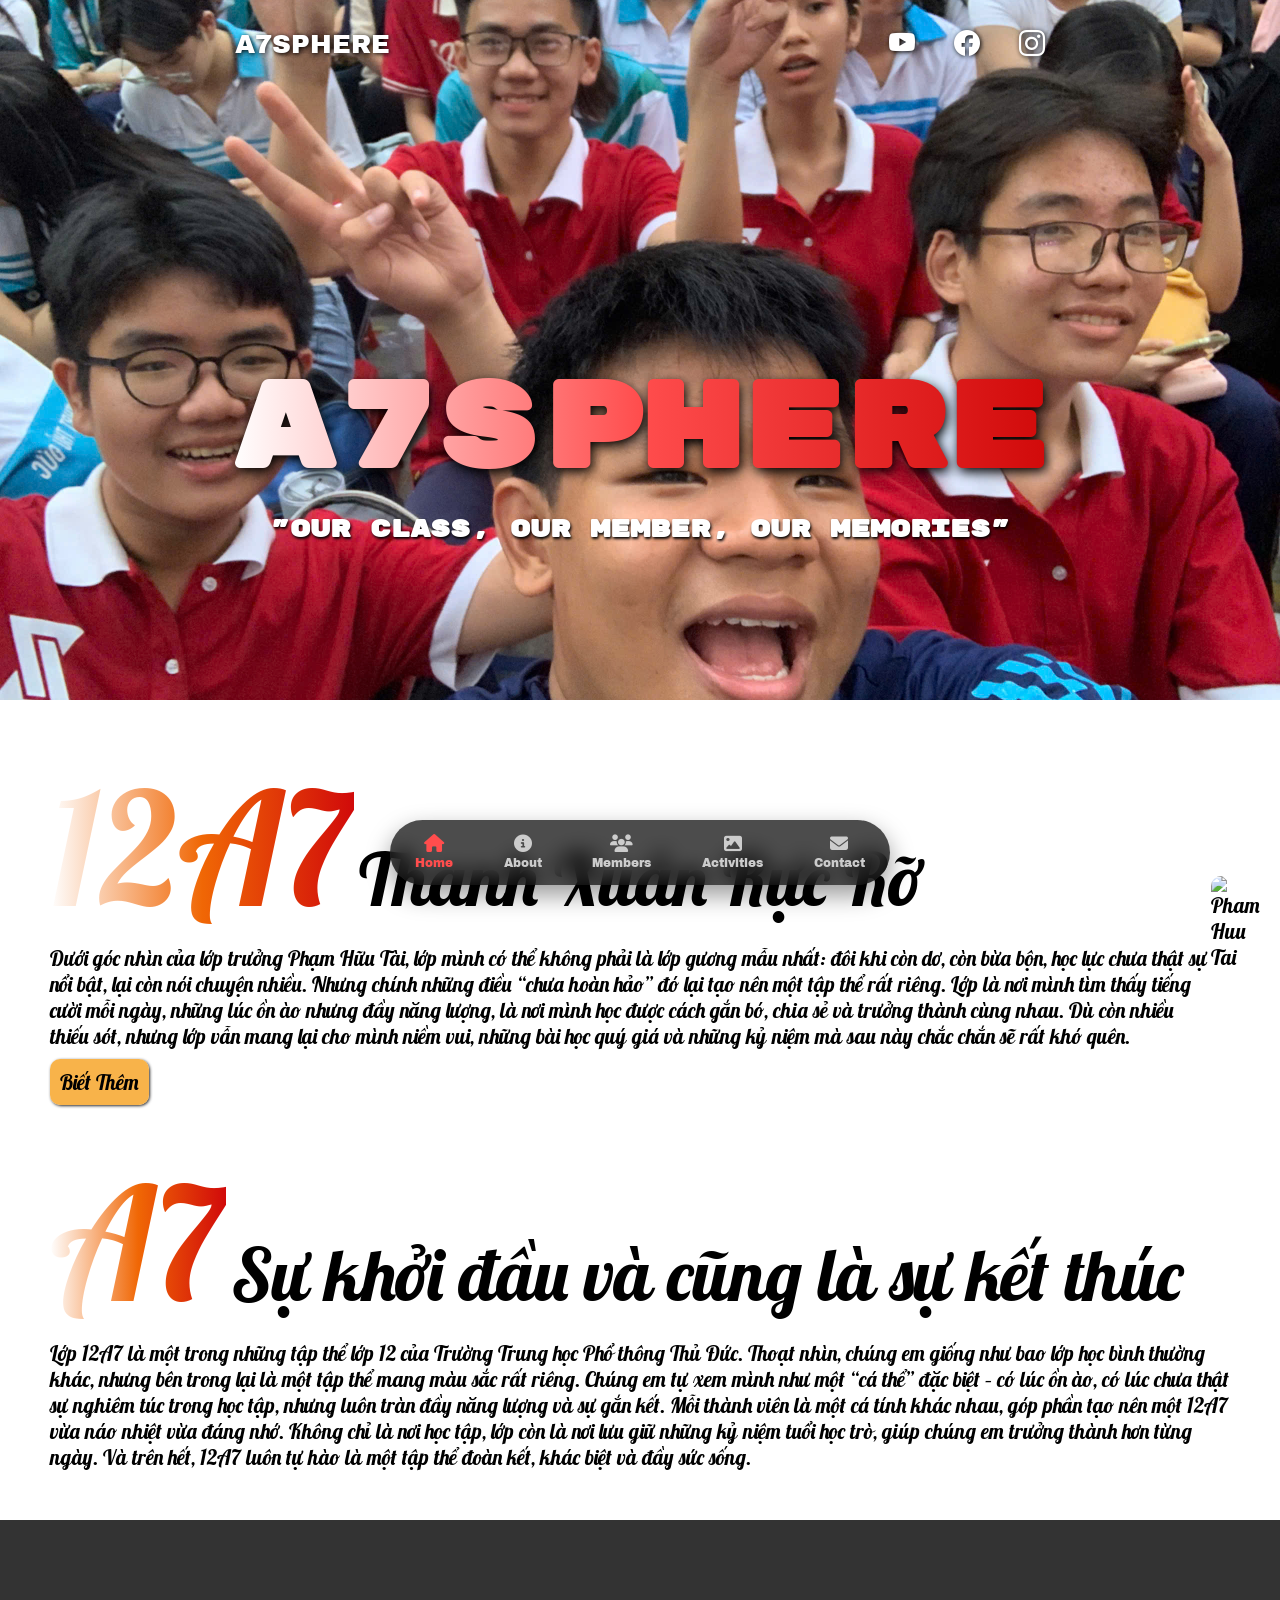
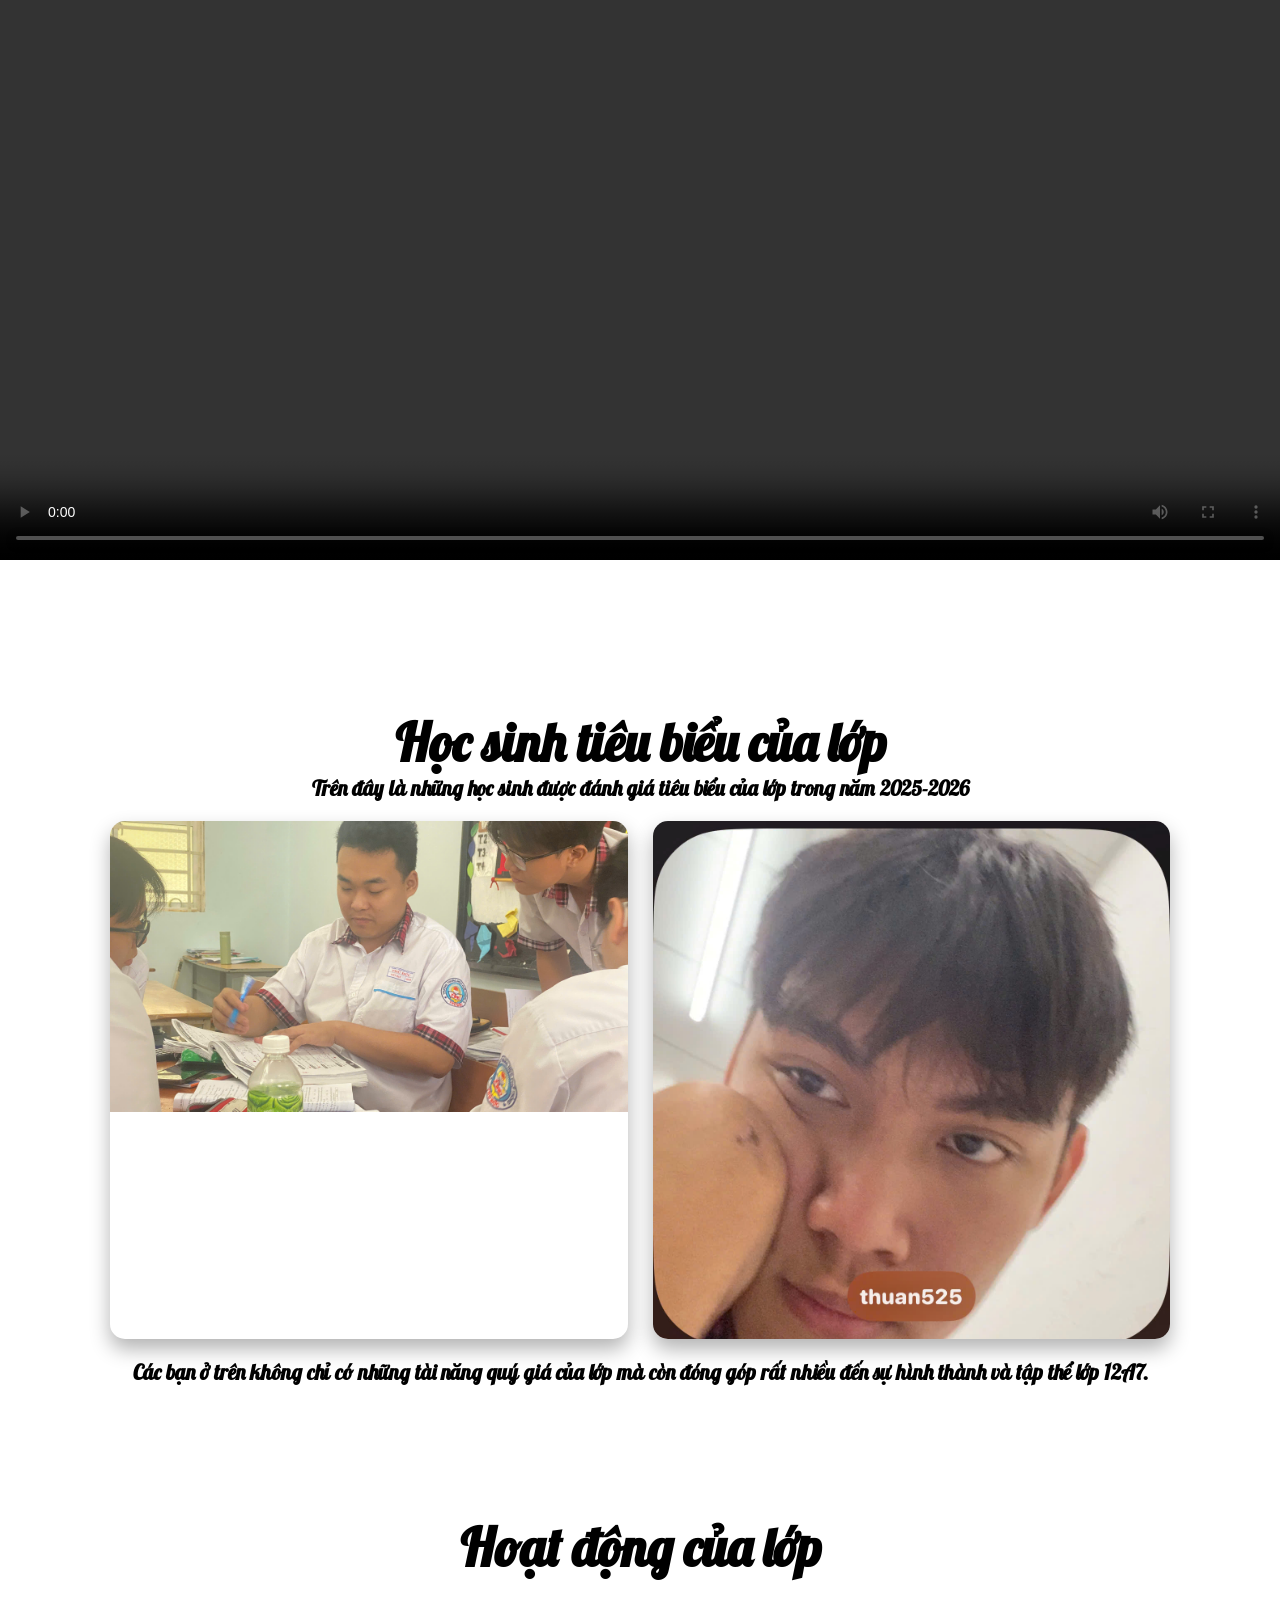
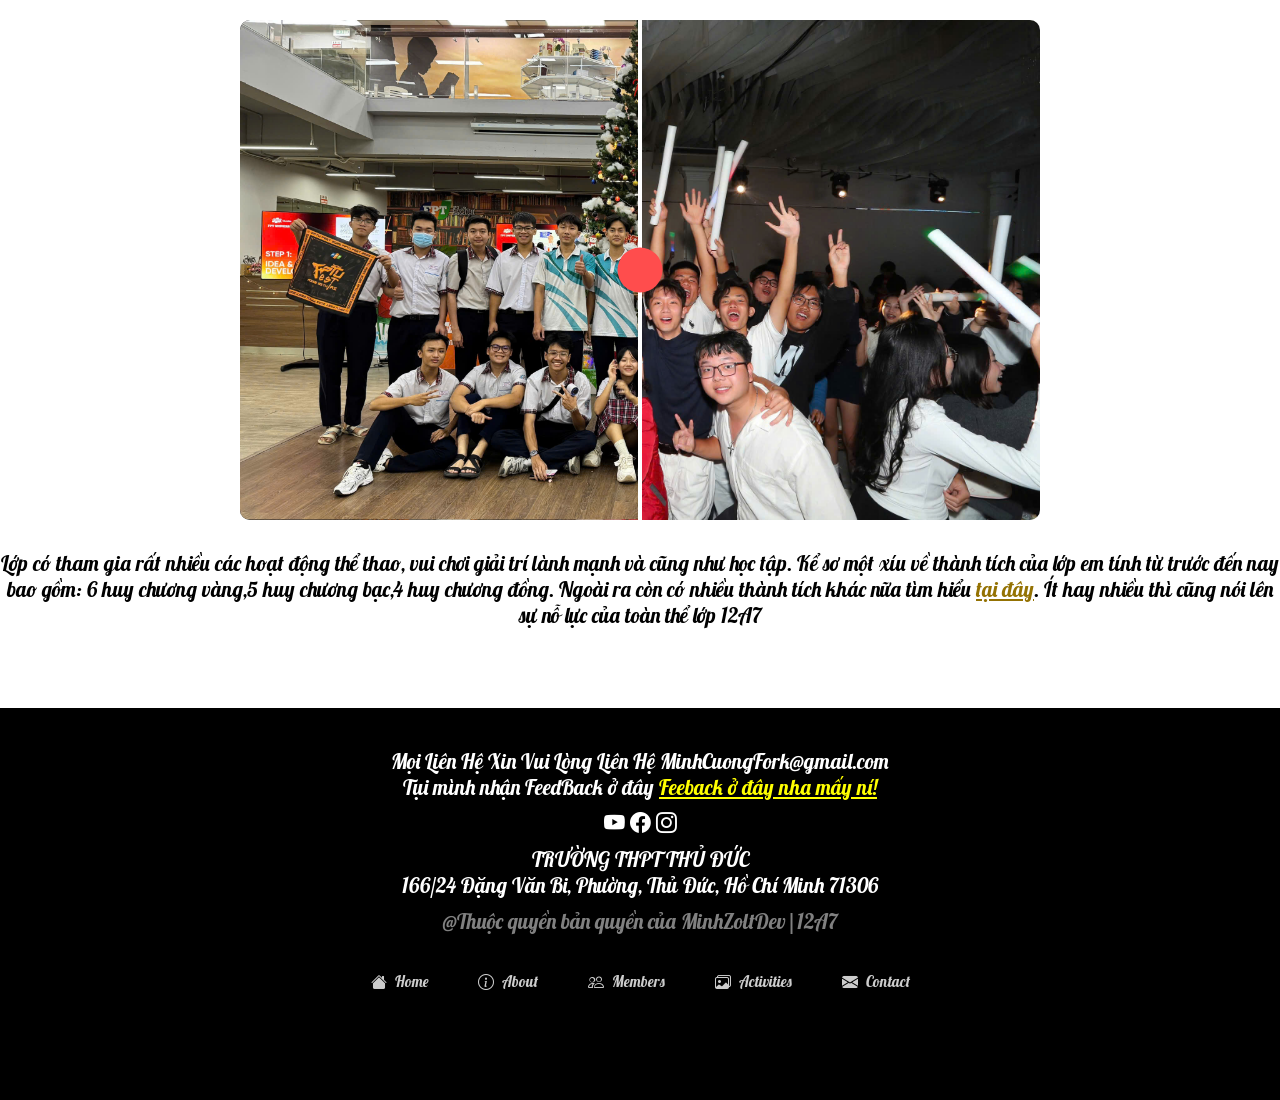
==== commit 80d1d163: "CHO EM 10 DIEM DI THAY THINH DEP TRAI" ====
--- a/index.html
+++ b/index.html
@@ -147,7 +147,7 @@
                     Mọi Liên Hệ Xin Vui Lòng Liên Hệ MinhCuongFork@gmail.com
                     <div class="contact-form">
                         <span>Tụi mình nhận FeedBack ở đây</span>
-                        <a href="">Feeback ở đây nha mấy ní!</a>
+                        <a href="https://docs.google.com/forms/d/e/1FAIpQLScVbdBPneQRo5PX0kH_WxjPOwbrCpSv8dpDXS-m_RRCPPC_uA/viewform?usp=publish-editor">Feeback ở đây nha mấy ní!</a>
                     </div>
                 </div>
                 <div class="social-icons">
--- a/assets/css/responsive.css
+++ b/assets/css/responsive.css
@@ -1,153 +1,131 @@
-/* --- 1. Cấu hình chung cho mọi màn hình --- */
-img {
-    max-width: 100%;
-    height: auto;
+/* FILE: responsive.css 
+   FIX TOÀN BỘ LỖI ẢNH TRÀN VÀ BỐ CỤC TRANG CHỦ
+*/
+
+/* --- 0. Khóa lỗi tràn ngang tuyệt đối --- */
+html, body {
+    max-width: 100vw;
+    overflow-x: hidden;
+    margin: 0;
+    padding: 0;
 }
 
-/* --- 2. Màn hình Tablet (Dưới 1024px) --- */
+* {
+    box-sizing: border-box !important;
+}
+
+/* --- 1. CÂN BẰNG HÌNH ẢNH (Quan trọng nhất) --- */
+img, video {
+    max-width: 100% !important;
+    height: auto !important;
+    display: block;
+}
+
+/* Fix ảnh trong phần Hero/Banner */
+.hero video, .hero img {
+    width: 100% !important;
+    max-height: 50vh !important; /* Không cho ảnh/video chiếm quá nửa màn hình điện thoại */
+    object-fit: cover;
+}
+
+/* Fix lỗi ảnh so sánh (Before/After) */
+#conc {
+    width: 95% !important;
+    max-width: 800px;
+    height: 250px !important; /* Giảm chiều cao trên mobile để không bị dài quá */
+    margin: 20px auto !important;
+    position: relative;
+    overflow: hidden;
+    border-radius: 10px;
+}
+
+#conc img {
+    width: 100% !important;
+    height: 100% !important;
+    object-fit: cover !important; /* Ép ảnh lấp đầy khung mà không bị méo */
+}
+
+/* --- 2. NHÓM THIẾT BỊ NHỎ (iPhone, Samsung, iPad) --- */
 @media (max-width: 1024px) {
-    .letter-paper {
-        width: 80%; /* Form liên hệ co giãn theo màn hình */
-        padding: 30px;
+    
+    /* Chỉnh Header gọn lại */
+    #nav {
+        padding: 10px 20px !important;
+        position: fixed;
+        width: 100%;
+        background: rgba(0,0,0,0.8);
+        z-index: 999;
     }
-    
-    /* Chỉnh lại layout cho phần thành viên (nếu dùng grid) */
-    .member-grid {
-        grid-template-columns: repeat(3, 1fr); /* 3 cột cho tablet */
+
+    /* CHỈNH CỠ CHỮ: 14px - 18px */
+    .banner-text {
+        position: relative !important;
+        padding: 80px 15px 20px !important; /* Tránh bị Header đè */
+        text-align: center !important;
+    }
+
+    .banner-text h1, .up {
+        font-size: 18px !important;
+        line-height: 1.4 !important;
+        color: white !important;
+        background: none !important;
+        -webkit-text-fill-color: initial !important;
+    }
+
+    .banner-text p, .down, p, span, a {
+        font-size: 14px !important;
+        line-height: 1.6 !important;
+    }
+
+    /* Fix các khối nội dung bị chồng chéo */
+    section {
+        padding: 20px 10px !important;
+        display: block !important; /* Chuyển từ flex sang block để các ảnh xếp chồng lên nhau */
+    }
+
+    /* Cân bằng các nút bấm */
+    .btn, button {
+        padding: 10px 20px !important;
+        font-size: 14px !important;
+        width: auto !important;
+        display: inline-block;
+    }
+
+    /* Footer gọn gàng */
+    footer {
+        padding: 20px !important;
+    }
+
+    .footer-nav {
+        display: grid !important;
+        grid-template-columns: 1fr 1fr !important; /* Chia 2 cột cho menu dưới chân trang */
+        gap: 10px !important;
+    }
+
+    .footer-nav a {
+        font-size: 13px !important;
+        padding: 5px !important;
     }
 }
 
-/* --- 3. Màn hình Mobile lớn / iPad Portrait (Dưới 768px) --- */
-@media (max-width: 768px) {
-    .letter-paper {
-        width: 90%;
-        padding: 20px;
+/* --- 3. NHÓM MÀN HÌNH LỚN (Desktop/TV) --- */
+@media (min-width: 1025px) {
+    .banner-text h1 {
+        font-size: clamp(5rem, 8vw, 10rem) !important;
+    }
+    
+    .banner-text p {
+        font-size: clamp(2rem, 2.5vw, 3rem) !important;
     }
 
-    .title {
-        font-size: 1.2rem;
-    }
-
-    /* Ẩn bớt các hiệu ứng rườm rà để tập trung nội dung */
-    .stamp-container::after {
-        display: none; 
-    }
-
-    .member-grid {
-        grid-template-columns: repeat(2, 1fr); /* 2 cột cho điện thoại lớn */
-    }
-
-    /* Menu điều hướng (nếu có) nên chuyển sang dạng dọc hoặc ẩn */
-    nav ul {
-        flex-direction: column;
-        text-align: center;
+    #conc {
+        height: 500px !important; /* Laptop thì cho to ra nhìn mới đẹp */
     }
 }
 
-/* --- 4. Màn hình Mobile nhỏ (Dưới 480px) --- */
-@media (max-width: 480px) {
-    .input-group {
-        flex-direction: column; /* Nhãn và ô nhập xếp chồng lên nhau */
-        align-items: flex-start;
-    }
-
-    .input-group label {
-        margin-bottom: 5px;
-        font-size: 0.8rem;
-    }
-
-    input, .message-group textarea {
-        background-size: 100% 25px; /* Thu nhỏ khoảng cách dòng kẻ */
-        line-height: 25px;
-    }
-
-    .member-grid {
-        grid-template-columns: 1fr; /* 1 cột duy nhất cho điện thoại nhỏ */
-    }
-
-    .footer-form {
-        justify-content: center;
-        flex-direction: column-reverse;
-        gap: 20px;
-    }
-}
-
-/* --- 5. Màn hình cực lớn (Monitor trên 1440px) --- */
-@media (min-width: 1440px) {
-    .letter-container {
-        transform: scale(1.2); /* Phóng to một chút để không bị lọt thỏm */
-    }
-}
-/* Container chính chứa tờ giấy */
-.letter-container {
-    width: 100%;
-    display: flex;
-    justify-content: center;
-    padding: 20px; /* Tạo khoảng trống để không bị dính sát mép điện thoại */
-    box-sizing: border-box;
-}
-
-/* Tờ giấy viết thư */
-.letter-paper {
-    background-color: white;
-    width: 100%;
-    max-width: 500px; /* Trên máy tính nó chỉ rộng tối đa 500px */
-    min-width: 300px; /* Trên điện thoại nhỏ nhất nó vẫn giữ form */
-    padding: 30px;
-    box-shadow: 10px 10px 0px rgba(0, 0, 0, 0.05);
-    position: relative;
-    box-sizing: border-box; /* Quan trọng để padding không làm tăng chiều rộng */
-}
-
-/* Xử lý phần Input để không bị đẩy ra ngoài */
-.input-group {
-    display: flex;
-    align-items: flex-end;
-    margin-bottom: 20px;
-    width: 100%;
-}
-
-.input-group label {
-    white-space: nowrap; /* Không cho chữ nhãn bị xuống dòng */
-    margin-right: 10px;
-}
-
-input, textarea {
-    flex: 1; /* Để input chiếm hết phần còn lại của hàng */
-    border: none;
-    outline: none;
-    background: transparent;
-    width: 100%;
-    /* Dòng kẻ */
-    background-image: linear-gradient(to bottom, transparent 29px, #e0e0e0 1px);
-    background-size: 100% 30px;
-    line-height: 30px;
-}
-
-/* Tablet và Di động */
-@media (max-width: 600px) {
-    .letter-paper {
-        padding: 20px 15px; /* Giảm padding khi màn hình nhỏ */
-    }
-    
-    .title {
-        font-size: 1.2rem;
-        margin-bottom: 20px;
-    }
-
-    .input-group {
-        flex-direction: column; /* Chuyển thành hàng dọc trên điện thoại */
-        align-items: flex-start;
-    }
-
-    .input-group label {
-        margin-bottom: 5px;
-    }
-}
-html, body {
-    margin: 0;
-    padding: 0;
-    width: 100%;
-    overflow-x: hidden; /* Ngăn chặn cuộn ngang gây lỗi giao diện */
-    background-color: transparent; /* Màu nền chủ đạo */
-}
+/* --- 4. Fix lỗi Layout cụ thể trong ảnh bạn gửi --- */
+.img-box, .main-act-img {
+    width: 100% !important;
+    margin: 10px 0 !important;
+    transform: none !important; /* Bỏ các hiệu ứng xoay nghiêng gây tràn màn hình trên mobile */
+}
